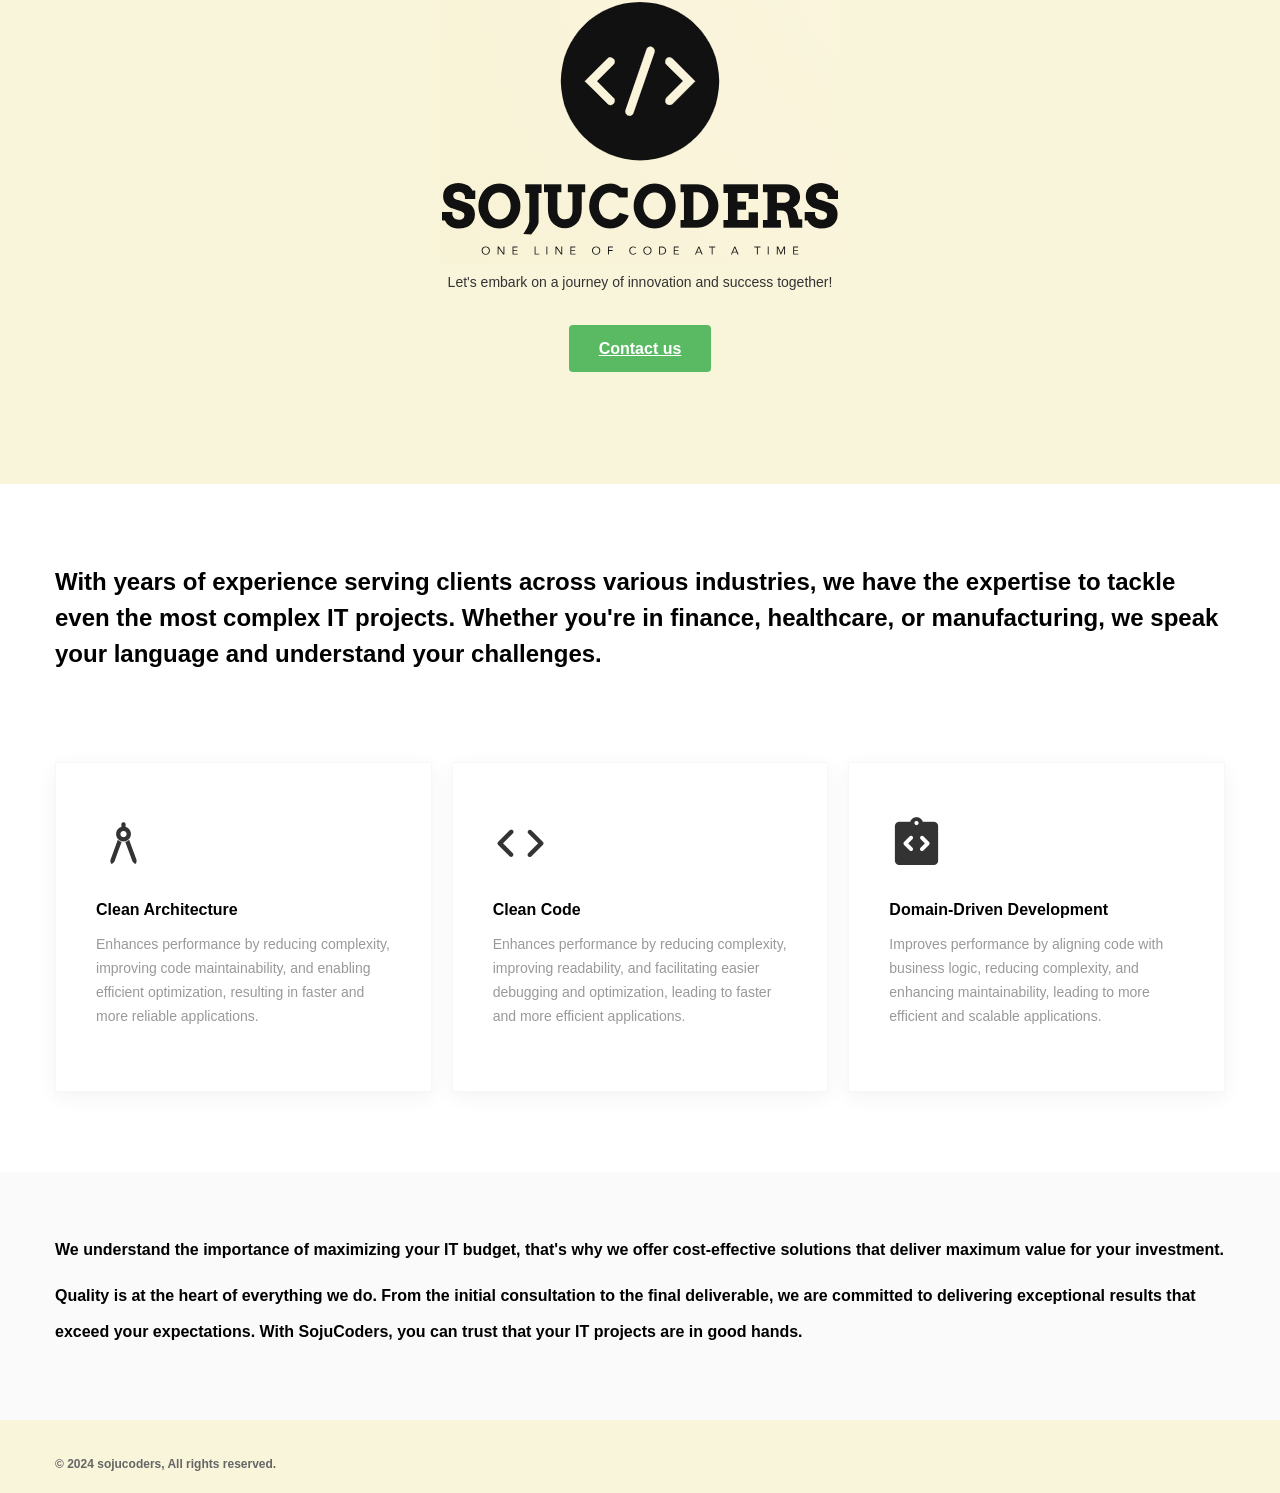
==== new_site/index.html @ 321259ef "Add files via upload" ====
<!DOCTYPE html>
<html lang="en">

<head>
    <meta charset="utf-8" />
    <title>sojucoders - one line of code at a time</title>
    <meta content="width=device-width, initial-scale=1" name="viewport" />
    <link href="./css/site.css" rel="stylesheet" type="text/css" />
    <link href="https://fonts.googleapis.com" rel="preconnect" />
    <link href="https://fonts.gstatic.com" rel="preconnect" crossorigin="anonymous" />
    <link rel="stylesheet"
        href="https://fonts.googleapis.com/css2?family=Material+Symbols+Rounded:opsz,wght,FILL,GRAD@20..48,100..700,0..1,-50..200" />
    <style>
        .material-symbols-rounded {
            font-variation-settings:
                'FILL' 1,
                'wght' 500,
                'GRAD' 200,
                'opsz' 48;
            font-size: 55px;
        }
    </style>
</head>

<body class="body">
    <div data-collapse="medium" data-animation="default" data-duration="400" data-easing="ease-out"
        data-easing2="ease-out" role="banner" class="navigation w-nav">
        <div class="navigation-container"><a href="/" class="logo">
                <img src="./images/logo_full.png" alt="sojucoders"></a>
        </div>
        <div class="w-nav-overlay" data-wf-ignore="" id="w-nav-overlay-0"></div>
    </div>
    <div class="header">
        <div class="header-content">
            <p class="paragraph">Let&#x27;s embark on a journey of innovation and success together!</p>
            <a href="/contact" class="button w-button">Contact us</a>
        </div>
    </div>
    <div class="features">
        <div class="container">
            <div class="h2-container">
                <h2 class="h2"><span class="text-span">With years of experience serving clients across various
                        industries, we have the expertise to tackle even the most complex IT projects. Whether
                        you&#x27;re in finance, healthcare, or manufacturing, we speak your language and understand your
                        challenges.</span><br /></h2>
            </div>
            <div class="collection-list-wrapper w-dyn-list">
                <div role="list" class="collection-list w-dyn-items">
                    <div role="listitem" class="collection-item w-dyn-item">
                        <div class="feature-item-container">
                            <div class="feature-icon">
                                <span class="material-symbols-rounded">
                                    architecture
                                </span>
                            </div>
                            <h3 class="h3">Clean Architecture</h3>
                            <p class="paragraph cc-gray">
                                Enhances performance by reducing complexity, improving code maintainability, and
                                enabling efficient optimization, resulting in faster and more reliable applications.
                            </p>
                        </div>
                    </div>
                    <div role="listitem" class="collection-item w-dyn-item">
                        <div class="feature-item-container">
                            <div class="feature-icon">
                                <span class="material-symbols-rounded">
                                    code
                                </span>
                            </div>
                            <h3 class="h3">Clean Code</h3>
                            <p class="paragraph cc-gray">
                                Enhances performance by reducing complexity, improving readability, and facilitating
                                easier debugging and optimization, leading to faster and more efficient applications.
                            </p>
                        </div>
                    </div>
                    <div role="listitem" class="collection-item w-dyn-item">
                        <div class="feature-item-container">
                            <div class="feature-icon">
                                <span class="material-symbols-rounded">
                                    integration_instructions
                                </span>
                            </div>
                            <h3 class="h3">Domain-Driven Development</h3>
                            <p class="paragraph cc-gray">
                                Improves performance by aligning code with business logic, reducing complexity, and
                                enhancing maintainability, leading to more efficient and scalable applications.
                            </p>
                        </div>
                    </div>
                </div>
            </div>
        </div>
    </div>
    <div class="about">
        <div class="container cc-center">
            <div class="h3-container cc-center">
                <h2 class="h3 cc-center"><span class="text-span">
                        <p>We understand the importance of maximizing your IT budget, that's why we offer cost-effective
                            solutions that deliver maximum value for your investment.</p>
                        <p>Quality is at the heart of everything we do. From the initial consultation to the final
                            deliverable, we are committed to delivering exceptional results that exceed your
                            expectations. With SojuCoders, you can trust that your IT projects are in good hands.</p>
                </h2>
            </div>
        </div>
    </div>
    <div class="footer">
        <div class="container cc-footer">
            <div class="footer-column cc-footer">
                <div class="text-footer-credits">© 2024 sojucoders, All rights reserved.</div>
            </div>
            <div class="footer-column">
                <div class="footer-social"><a href="#" class="link-social w-inline-block"><img
                            src="https://assets-global.website-files.com/5b680680f109cf5a2fd941ab/5b68459df109cf0cf0d97867_icon-facebook.svg"
                            alt=""></a><a href="#" class="link-social w-inline-block"><img
                            src="https://assets-global.website-files.com/5b680680f109cf5a2fd941ab/5b684641659acabed7c8b74d_icon-twitter.svg"
                            alt=""></a><a href="#" class="link-social w-inline-block"><img
                            src="https://assets-global.website-files.com/5b680680f109cf5a2fd941ab/5b6846535b239d7ba536b158_icon-instagram.svg"
                            alt=""></a></div>
            </div>
        </div>
    </div>
    <script src="https://d3e54v103j8qbb.cloudfront.net/js/jquery-3.5.1.min.dc5e7f18c8.js?site=665479013f6a46213399d7ce"
        type="text/javascript" integrity="sha256-9/aliU8dGd2tb6OSsuzixeV4y/faTqgFtohetphbbj0="
        crossorigin="anonymous"></script>
</body>

</html>
---- new_site/css/site.css ----
html {
    -webkit-text-size-adjust: 100%;
    -ms-text-size-adjust: 100%;
    font-family: sans-serif;
  }
  
  body {
    margin: 0;
  }
  
  article, aside, details, figcaption, figure, footer, header, hgroup, main, menu, nav, section, summary {
    display: block;
  }
  
  [hidden], template {
    display: none;
  }
  
  a {
    background-color: rgba(0, 0, 0, 0);
  }
  
  a:active, a:hover {
    outline: 0;
  }
  
  abbr[title] {
    border-bottom: 1px dotted;
  }
  
  b, strong {
    font-weight: bold;
  }
  
  dfn {
    font-style: italic;
  }
  
  h1 {
    margin: .67em 0;
    font-size: 2em;
  }
  
  mark {
    color: #000;
    background: #ff0;
  }
  
  small {
    font-size: 80%;
  }
  
  sub, sup {
    vertical-align: baseline;
    font-size: 75%;
    line-height: 0;
    position: relative;
  }
  
  sup {
    top: -.5em;
  }
  
  sub {
    bottom: -.25em;
  }
  
  img {
    border: 0;
  }
  
  svg:not(:root) {
    overflow: hidden;
  }
  
  hr {
    box-sizing: content-box;
    height: 0;
  }
  
  pre {
    overflow: auto;
  }
  
  code, kbd, pre, samp {
    font-family: monospace;
    font-size: 1em;
  }
  
  button, input, optgroup, select, textarea {
    color: inherit;
    font: inherit;
    margin: 0;
  }
  
  button {
    overflow: visible;
  }
  
  button, select {
    text-transform: none;
  }
  
  button, html input[type="button"] {
    -webkit-appearance: button;
    cursor: pointer;
  }
  
  button[disabled], html input[disabled] {
    cursor: default;
  }
  
  button::-moz-focus-inner, input::-moz-focus-inner {
    border: 0;
    padding: 0;
  }
  
  legend {
    border: 0;
    padding: 0;
  }
  
  textarea {
    overflow: auto;
  }
  
  optgroup {
    font-weight: bold;
  }
  
  table {
    border-collapse: collapse;
    border-spacing: 0;
  }
  
  td, th {
    padding: 0;
  }
  
  @font-face {
    font-family: webflow-icons;
    src: url("[data-uri]") format("truetype");
    font-weight: normal;
    font-style: normal;
  }
  
  [class^="w-icon-"], [class*=" w-icon-"] {
    speak: none;
    font-variant: normal;
    text-transform: none;
    -webkit-font-smoothing: antialiased;
    -moz-osx-font-smoothing: grayscale;
    font-style: normal;
    font-weight: normal;
    line-height: 1;
    font-family: webflow-icons !important;
  }
  
  * {
    box-sizing: border-box;
  }
  
  html {
    height: 100%;
  }
  
  body {
    color: #333;
    background-color: #fff;
    min-height: 100%;
    margin: 0;
    font-family: Arial, sans-serif;
    font-size: 14px;
    line-height: 20px;
  }
  
  img {
    vertical-align: middle;
    max-width: 100%;
    display: inline-block;
  }
  
  h1, h2, h3, h4, h5, h6 {
    margin-bottom: 10px;
    font-weight: bold;
  }
  
  h1 {
    margin-top: 20px;
    font-size: 38px;
    line-height: 44px;
  }
  
  h2 {
    margin-top: 20px;
    font-size: 32px;
    line-height: 36px;
  }
  
  h3 {
    margin-top: 20px;
    font-size: 24px;
    line-height: 30px;
  }
  
  h4 {
    margin-top: 10px;
    font-size: 18px;
    line-height: 24px;
  }
  
  h5 {
    margin-top: 10px;
    font-size: 14px;
    line-height: 20px;
  }
  
  h6 {
    margin-top: 10px;
    font-size: 12px;
    line-height: 18px;
  }
  
  p {
    margin-top: 0;
    margin-bottom: 10px;
  }
  
  blockquote {
    border-left: 5px solid #e2e2e2;
    margin: 0 0 10px;
    padding: 10px 20px;
    font-size: 18px;
    line-height: 22px;
  }
  
  figure {
    margin: 0 0 10px;
  }
  
  ul, ol {
    margin-top: 0;
    margin-bottom: 10px;
    padding-left: 40px;
  }
  
  :root {
    --medium-sea-green: #5ab963;
    --dark-grey: #b3b3b3;
    --bg-grey: #fafafa;
    --white: white;
    --black: black;
    --dark-grey-2: #999;
    --sea-green: #48944f;
  }
  
  h1 {
    margin-top: 20px;
    margin-bottom: 10px;
    font-size: 38px;
    font-weight: bold;
    line-height: 44px;
  }
  
  h2 {
    margin-top: 20px;
    margin-bottom: 10px;
    font-size: 32px;
    font-weight: bold;
    line-height: 36px;
  }
  
  h3 {
    color: #000;
    margin-top: 20px;
    margin-bottom: 10px;
    font-family: Libre Franklin, sans-serif;
    font-size: 18px;
    font-weight: 600;
    line-height: 24px;
  }
  
  h4 {
    color: #000;
    margin-top: 10px;
    margin-bottom: 10px;
    font-family: Libre Franklin, sans-serif;
    font-size: 18px;
    font-weight: 600;
    line-height: 24px;
  }
  
  h5 {
    margin-top: 10px;
    margin-bottom: 10px;
    font-size: 14px;
    font-weight: bold;
    line-height: 20px;
  }
  
  h6 {
    margin-top: 10px;
    margin-bottom: 10px;
    font-size: 12px;
    font-weight: bold;
    line-height: 18px;
  }
  
  p {
    margin-bottom: 10px;
  }
  
  ul, ol {
    margin-top: 0;
    margin-bottom: 10px;
    padding-left: 40px;
  }
  
  li {
    color: #000;
    margin-top: 5px;
    margin-bottom: 5px;
    font-family: IBM Plex Mono, sans-serif;
    font-size: 14px;
    font-weight: 400;
    line-height: 24px;
  }
  
  img {
    max-width: 100%;
    display: inline-block;
  }
  
  blockquote {
    border-color: var(--medium-sea-green) var(--medium-sea-green) var(--medium-sea-green) #e6e6e6;
    color: #000;
    border-left-style: solid;
    border-left-width: 5px;
    margin-bottom: 10px;
    padding: 10px 20px;
    font-family: IBM Plex Mono, sans-serif;
    font-size: 16px;
    font-weight: 400;
    line-height: 24px;
  }
  
  figcaption {
    text-align: center;
    margin-top: 5px;
  }
  
  .navigation {
    z-index: 1;
    background-color: #F9F5DB;
    justify-content: center;
    align-items: center;
    padding-left: 30px;
    padding-right: 30px;
    display: flex;
    position: relative;
  }
  
  .navigation-container {
    justify-content: center;
    align-items: center;
    width: 100%;
    max-width: 1170px;
    height: 90px;
    margin-left: 0;
    margin-right: 0;
    display: flex;
  }
  
  .header {
    background-color: #F9F5DB;
    background-position: 50%;
    background-size: cover;
    justify-content: center;
    align-items: center;
    width: 100%;
    margin-top: -30px;
    padding: 210px 30px 120px;
    display: flex;
  }
  
  .bullet {
    background-color: #fff;
    border-radius: 50%;
    width: 4px;
    height: 4px;
    margin-left: 15px;
    margin-right: 15px;
  }
  
  .navigation-button {
    color: #fff;
    background-color: rgba(0, 0, 0, 0);
    border: 2px solid #fff;
    border-radius: 4px;
    margin-left: 15px;
    font-family: Libre Franklin, sans-serif;
    font-size: 14px;
    font-weight: 600;
    line-height: 24px;
    transition: background-color .2s, color .2s;
  }
  
  .navigation-button:hover {
    color: #000;
    background-color: #fff;
  }
  
  .header-content {
    perspective: 2000px;
    text-align: center;
    max-width: 770px;
  }
  
  .header-content .paragraph{
    margin-bottom: 40px;
  }

  .h1 {
    letter-spacing: -1px;
    margin-top: 0;
    margin-bottom: 30px;
    font-family: Libre Franklin, sans-serif;
    font-size: 72px;
    font-weight: 800;
    line-height: 78px;
  }
  
  .h1.cc-black {
    color: #000;
    text-align: center;
    margin-top: 15px;
    margin-bottom: 60px;
  }
  
  .paragraph {
    font-family: IBM Plex Mono, sans-serif;
    font-size: 14px;
    font-weight: 400;
    line-height: 24px;
  }
  
  .paragraph.cc-gray {
    color: #999;
  }
  
  .button {
    background-color: var(--medium-sea-green);
    color: #fff;
    border-radius: 4px;
    margin-top: 50px;
    padding: 15px 30px;
    font-family: Libre Franklin, sans-serif;
    font-size: 16px;
    font-weight: 800;
    line-height: 30px;
    transition: background-color .2s;
  }
  
  .button:hover {
    background-color: #48944f;
  }
  
  .button.cc-cta {
    margin-top: 0;
  }
  
  .button.cc-banner {
    color: #000;
    background-color: #fff;
  }
  
  .button.cc-banner:hover {
    background-color: #e6e6e6;
  }
  
  .container {
    z-index: 1;
    width: 100%;
    max-width: 1170px;
    position: relative;
  }
  
  .container.cc-center {
    justify-content: center;
    align-items: center;
    display: flex;
  }
  
  .container.cc-cta {
    display: flex;
  }
  
  .container.cc-footer {
    justify-content: center;
    align-items: flex-start;
    display: flex;
  }
  
  .container.cc-right {
    justify-content: flex-end;
    align-items: center;
    display: flex;
  }
  
  .container.cc-blogpost {
    flex-wrap: wrap;
    justify-content: center;
    align-items: center;
    max-width: 770px;
    display: block;
  }
  
  .container.cc-contact {
    display: flex;
  }
  
  .features {
    justify-content: center;
    align-items: center;
    padding: 80px 30px;
    display: flex;
  }
  
  .h2 {
    color: var(--dark-grey);
    margin-top: 0;
    margin-bottom: 0;
    font-family: Libre Franklin, sans-serif;
    font-size: 24px;
    font-weight: 300;
    line-height: 36px;
  }
  
  .h2.cc-center {
    margin-bottom: 40px;
  }
  
  .h2.cc-2-rows {
    margin-bottom: 25px;
  }
  
  .h2.cc-white-text {
    color: #fff;
  }
  
  .h2.text-span.cc-post-text {
    margin-bottom: 15px;
  }
  
  .h2-container {
    margin-bottom: 90px;
  }
  
  .h2-container.cc-center {
    text-align: center;
    width: 65%;
    margin-bottom: 0;
  }
  
  .h2-container.cc-questions {
    margin-bottom: 60px;
  }
  
  .text-span {
    color: #000;
    font-weight: 800;
  }
  
  .text-span.cc-white-text {
    color: #fff;
  }
  
  .feature-item-container {
    border: 1px solid #f7f7f7;
    height: 330px;
    padding: 50px 40px;
    transition: box-shadow .2s;
    box-shadow: 0 5px 20px rgba(0, 0, 0, .05);
  }
  
  .collection-list {
    flex-wrap: wrap;
    justify-content: center;
    align-items: center;
    margin-left: -10px;
    margin-right: -10px;
    display: flex;
  }
  
  .collection-list.cc-feature-row {
    margin-bottom: -20px;
  }
  
  .h3 {
    color: #000;
    margin-top: 0;
    margin-bottom: 10px;
    font-family: Libre Franklin, sans-serif;
    font-size: 16px;
    font-weight: 600;
  }
  
  .h3.cc-cta {
    color: var(--medium-sea-green);
    margin-bottom: 0;
  }
  
  .h3.cc-header {
    color: #fff;
    margin-bottom: 0;
    text-decoration: none;
  }
  
  .h3.cc-pricing {
    width: 100%;
  }
  
  .h3.cc-team-title {
    width: 100%;
    margin-bottom: 0;
  }
  
  .h3.cc-latest-posts {
    margin-bottom: 40px;
  }
  
  .icon {
    width: 30px;
    height: 30px;
  }
  
  .left-arrow, .right-arrow {
    display: none;
  }

  .about {
    background-color: #fafafa;
    justify-content: center;
    align-items: center;
    padding: 60px 30px;
    display: flex;
  }
  
  .link {
    color: var(--medium-sea-green);
    text-transform: uppercase;
    font-family: IBM Plex Mono, sans-serif;
    font-size: 12px;
    font-weight: 400;
    line-height: 18px;
    text-decoration: none;
    transition: color .2s;
  }
  
  .link:hover {
    color: #48944f;
  }
  
  .separator {
    justify-content: center;
    align-items: center;
    padding-left: 30px;
    padding-right: 30px;
    display: flex;
  }
  
  .separator.cc-background-grey {
    background-color: var(--bg-grey);
  }
  
  .line-color {
    background-color: #e6e6e6;
    height: 1px;
  }
  
  .premium {
    background-color: #fafafa;
    justify-content: center;
    align-items: center;
    padding: 120px 30px;
    display: flex;
  }
  
  .premium.cc-background {
    background-color: rgba(0, 0, 0, 0);
  }
  
  ._2-row-image.cc-bottom {
    margin-right: 0;
  }
  
  ._2-row-image.cc-row-spacing {
    margin-right: 100px;
  }
  
  ._2-row-text {
    max-width: 370px;
    margin-right: 100px;
  }
  
  ._2-row-text.cc-bottom {
    margin-right: 100px;
  }
  
  ._2-row-text.cc-bottom.cc-reverse {
    margin-left: 100px;
    margin-right: 0;
  }
  
  .row {
    flex: 1;
    display: flex;
  }
  
  .row.cc-bottom {
    flex-direction: row-reverse;
    margin-top: 90px;
  }
  
  .row.cc-bottom.cc-reverse {
    flex-direction: row;
  }
  
  .row.cc-reverse {
    flex-direction: row-reverse;
  }
  
  ._2-row-action-text {
    text-align: center;
    flex-flow: row;
    justify-content: center;
    align-items: center;
    margin-top: 110px;
  }
  
  .cta {
    background-color: #fafafa;
    justify-content: center;
    align-items: center;
    padding: 150px 30px;
    display: flex;
  }
  
  .cta-line {
    background-color: var(--medium-sea-green);
    width: 30px;
    height: 2px;
    margin-left: 20px;
  }
  
  .cta-line.cc-header {
    background-color: #fff;
  }
  
  .cta-column {
    flex-wrap: wrap;
    justify-content: flex-end;
    align-items: center;
    width: 50%;
    display: flex;
  }
  
  .cta-left-top {
    flex: 1;
    justify-content: flex-start;
    align-items: center;
    margin-bottom: 15px;
    display: flex;
  }
  
  .footer {
    background-color: #F9F5DB;
    justify-content: center;
    align-items: center;
    display: flex;
    padding: 20px;
  }
  
  .footer-column {
    width: 50%;
    display: flex;
  }
  
  .footer-column.cc-footer {
    flex-direction: column;
  }
  
  .text-footer-credits {
    color: #666;
    margin-top: 15px;
    font-family: Libre Franklin, sans-serif;
    font-size: 12px;
    font-weight: 600;
    line-height: 18px;
  }
  
  .footer-links-list {
    flex-direction: column;
    padding-right: 50px;
    display: flex;
  }
  
  .link-footer {
    color: #fff;
    margin-bottom: 25px;
    font-family: Libre Franklin, sans-serif;
    font-size: 12px;
    font-weight: 600;
    line-height: 18px;
    text-decoration: none;
    transition: color .2s;
  }

  .collection-item {
    width: 33.3333%;
    padding-left: 10px;
    padding-right: 10px;
  }
  
  .collection-item.cc-feature-row {
    width: 25%;
    margin-bottom: 20px;
  }
  
  .feature-icon {
    align-items: center;
    width: 60px;
    height: 60px;
    margin-bottom: 25px;
    display: flex;
  }
  
  .header-inner {
    background-color: var(--medium-sea-green);
    justify-content: center;
    align-items: center;
    margin-top: -90px;
    padding: 180px 30px 90px;
    display: flex;
  }
  
  .header-inner.cc-header-extra {
    padding-bottom: 210px;
  }
  
  .header-inner-content {
    width: 57%;
  }
  
  .inner-category {
    align-items: center;
    margin-bottom: 30px;
    display: flex;
  }

  .container-quote {
    text-align: center;
    width: 70%;
  }
  
  .block-quote {
    color: var(--medium-sea-green);
    border-left: 0 rgba(0, 0, 0, 0);
    font-family: Libre Franklin, sans-serif;
    font-size: 24px;
    font-weight: 300;
    line-height: 36px;
  }
  
  .author {
    justify-content: center;
    align-items: center;
    margin-top: 20px;
    display: flex;
  }
  
  .image {
    border-radius: 50%;
    width: 40px;
    height: 40px;
  }
  
  .text-block {
    color: #000;
    margin-left: 20px;
    font-family: IBM Plex Mono, sans-serif;
    font-size: 14px;
    font-weight: 400;
    line-height: 24px;
  }
  
  .container-pricing {
    justify-content: center;
    align-items: stretch;
    margin-left: -10px;
    margin-right: -10px;
    display: flex;
  }

  .small-text {
    color: #000;
    margin-top: 10px;
    margin-bottom: 10px;
    font-family: IBM Plex Mono, sans-serif;
    font-size: 12px;
    font-weight: 400;
    line-height: 18px;
  }
  
  .small-text.cc-light {
    color: #999;
    margin-top: 0;
    margin-bottom: 0;
  }
  
  .container-facts {
    justify-content: center;
    margin-left: -10px;
    margin-right: -10px;
    display: flex;
  }
  
  .facts {
    justify-content: center;
    align-items: center;
    padding-left: 30px;
    padding-right: 30px;
    display: flex;
    position: relative;
  }
  
  .fact-block {
    background-color: #fff;
    border: 1px solid #f7f7f7;
    padding: 50px 40px;
    box-shadow: 0 5px 20px rgba(0, 0, 0, .05);
  }
  
  .image-2 {
    margin-bottom: 20px;
  }
  
  .facts-gray-background {
    background-color: #fafafa;
    width: 100%;
    height: 70%;
    position: absolute;
    bottom: 0;
    left: 0;
    right: 0;
  }
  
  .faq {
    background-color: #fafafa;
    flex-flow: column wrap;
    justify-content: center;
    align-items: center;
    padding: 120px 30px;
    display: flex;
  }
  
  .container-questions {
    flex-wrap: nowrap;
    align-content: flex-start;
    justify-content: flex-start;
    align-items: flex-start;
    width: 100%;
    margin: -30px -10px;
    display: flex;
  }
  
  .question-block {
    width: 50%;
    margin: 30px 50px 30px 10px;
  }
  
  .container-facts-inner {
    width: 25%;
    padding-left: 10px;
    padding-right: 10px;
    display: flex;
  }
  
  .header-banner {
    justify-content: center;
    align-items: center;
    margin-top: -120px;
    padding-left: 30px;
    padding-right: 30px;
    display: flex;
  }
  
  .about-intro {
    justify-content: center;
    align-items: center;
    padding: 115px 30px 75px;
    display: flex;
  }
  
  .goals-container {
    align-items: flex-start;
    margin-left: -10px;
    margin-right: -10px;
    display: flex;
  }
  
  .goals-container-inner {
    width: 33.3333%;
    margin-left: 10px;
    margin-right: 10px;
  }
  
  .team {
    justify-content: center;
    align-items: center;
    padding: 120px 30px;
    display: flex;
  }
  
  .collection-list-2 {
    margin: -10px;
  }
  
  .team-member {
    padding-top: 10px;
    padding-bottom: 10px;
  }
  
  .team-inner-container {
    flex-wrap: wrap;
    justify-content: center;
    align-items: center;
    display: flex;
    box-shadow: 0 5px 20px rgba(0, 0, 0, .05);
  }
  
  .team-avatar {
    width: 100%;
    height: 100%;
  }
  
  .team-member-info {
    flex-wrap: wrap;
    align-content: flex-start;
    justify-content: flex-start;
    align-items: flex-start;
    width: 100%;
    padding: 20px 30px 10px;
    display: flex;
  }
  
  .our-goals {
    justify-content: center;
    align-items: center;
    padding: 120px 30px;
    display: flex;
  }
  
  .blog-posts {
    justify-content: center;
    align-items: center;
    margin-top: -120px;
    margin-bottom: 120px;
    padding-left: 30px;
    padding-right: 30px;
    display: flex;
  }
  
  .blog-posts-item {
    flex-wrap: wrap;
    align-content: stretch;
    justify-content: center;
    align-items: stretch;
    width: 33.3333%;
    padding-top: 10px;
    padding-bottom: 10px;
    display: flex;
  }
  
  .post-list {
    flex-wrap: wrap;
    align-content: stretch;
    justify-content: flex-start;
    margin: -10px;
    display: flex;
  }
  
  .blog-posts-item-container {
    background-color: #fff;
    flex-wrap: wrap;
    align-content: stretch;
    justify-content: center;
    align-items: center;
    text-decoration: none;
    box-shadow: 0 5px 20px rgba(0, 0, 0, .05);
  }
  
  .post-info {
    padding: 30px;
  }
  
  .post-date {
    color: #000;
    text-transform: uppercase;
    margin-bottom: 10px;
    font-family: IBM Plex Mono, sans-serif;
    font-size: 12px;
    font-weight: 400;
    line-height: 18px;
  }
  
  .header-blog {
    justify-content: center;
    align-items: center;
    margin-top: -90px;
    padding-top: 90px;
    padding-left: 30px;
    padding-right: 30px;
    display: flex;
    position: relative;
  }
  
  .header-image {
    z-index: 1;
    max-width: 1440px;
    max-height: 750px;
    position: relative;
  }
  
  .header-color {
    background-color: var(--medium-sea-green);
    width: 100%;
    height: 75%;
    position: absolute;
    top: 0;
    left: 0;
    right: 0;
  }
  
  .content {
    justify-content: center;
    align-items: center;
    padding: 90px 30px;
    display: flex;
  }
  
  .contact-intro {
    flex-flow: column wrap;
    align-content: flex-start;
    justify-content: center;
    align-items: center;
    padding: 120px 30px;
    display: flex;
  }
  
  .contact-info {
    width: 50%;
    margin-top: -10px;
    margin-bottom: -10px;
  }
  
  .contact-info-row {
    margin-top: 10px;
    margin-bottom: 10px;
    display: flex;
  }
  
  .contact-info-text {
    color: #999;
    width: 25%;
    font-family: IBM Plex Mono, sans-serif;
    font-size: 14px;
    font-weight: 400;
    line-height: 24px;
  }
  
  .contact-info-text.cc-text-black {
    color: #000;
    width: auto;
  }
  
  .form-input {
    width: 50%;
    margin-top: -10px;
    margin-bottom: -10px;
  }
  
  .text-field {
    color: #b3b3b3;
    border: 1px #000;
    border-bottom: 1px solid #e6e6e6;
    height: 60px;
    padding-left: 0;
    padding-right: 0;
    font-family: IBM Plex Mono, sans-serif;
    font-size: 14px;
    font-weight: 400;
    line-height: 24px;
  }
  
  .text-field:hover {
    border-bottom-color: #000;
  }
  
  .text-field:active {
    color: #000;
  }
  
  .text-field:focus {
    color: #000;
    border-bottom-color: #000;
  }
  
  .text-field::placeholder {
    color: #b3b3b3;
  }
  
  .rich-text {
    color: #000;
    font-family: IBM Plex Mono, sans-serif;
    font-size: 16px;
    font-weight: 400;
    line-height: 30px;
  }
  
  .rich-text h2 {
    font-family: Libre Franklin, sans-serif;
    font-size: 24px;
    font-weight: 800;
  }
  
  .rich-text p {
    color: #000;
    margin-top: 25px;
    margin-bottom: 25px;
    font-family: IBM Plex Mono, sans-serif;
    font-size: 14px;
    line-height: 24px;
  }
  
  .rich-text img {
    margin-top: 30px;
    margin-bottom: 30px;
  }
  
  .rich-text figcaption {
    color: #777;
    text-align: left;
    margin-top: 0;
    margin-bottom: 25px;
    font-family: Libre Franklin, sans-serif;
    font-size: 12px;
    line-height: 20px;
  }
  
  .logo {
    justify-content: center;
    align-items: center;
    margin-top: 200px;
    margin-bottom: 30px;
  }
  
  .nav-menu {
    justify-content: center;
    align-items: center;
    display: flex;
  }
  
  .nav-link {
    color: #fff;
    font-family: Libre Franklin, sans-serif;
    font-size: 14px;
    font-weight: 600;
    line-height: 24px;
  }
  
  .nav-link.w--current {
    color: #fff;
  }
  
  .latest-posts {
    justify-content: center;
    align-items: center;
    padding: 90px 30px;
    display: flex;
  }
  
  .style-guide-label {
    color: #777;
    border-bottom: 1px solid #777;
    flex: 1;
    margin-bottom: 20px;
    padding-bottom: 10px;
    font-size: 13px;
    line-height: 14px;
  }
  
  .image-licensing {
    background-color: rgba(0, 0, 0, .05);
    border: 1px solid rgba(0, 0, 0, .1);
    padding: 15px;
    line-height: 24px;
  }
  
  @media screen and (max-width: 991px) {
    .navigation {
      z-index: 999;
      padding-right: 10px;
    }
  
    .header {
      padding-left: 60px;
      padding-right: 60px;
    }
  
    .bullet {
      display: none;
    }
  
    .navigation-button {
      width: 75%;
      margin: 20px 30px;
    }
  
    .container.cc-contact {
      flex-wrap: wrap;
    }
  
    .h2-container, .h2-container.cc-center {
      width: 80%;
    }
  
    .feature-item-container {
      height: auto;
    }
  
    .collection-list {
      align-items: stretch;
      margin-left: -5px;
      margin-right: -5px;
    }
  
    .slider-section {
      margin-top: 240px;
    }
  
    .slider {
      height: 480px;
      margin-top: -240px;
    }
  
    ._2-row-image {
      max-width: 50%;
      margin-right: 30px;
    }
  
    ._2-row-image.cc-row-spacing {
      margin-right: 50px;
    }
  
    ._2-row-image.cc-row-reverse, ._2-row-text {
      margin-right: 0;
    }
  
    ._2-row-text.cc-bottom {
      margin-right: 50px;
    }
  
    ._2-row-text.cc-bottom.cc-reverse {
      margin-left: 50px;
    }
  
    ._2-row-text.cc-row-reverse {
      margin-right: 50px;
    }
  
    .collection-item {
      width: 33.3333%;
      padding-left: 5px;
      padding-right: 5px;
    }
  
    .collection-item.cc-feature-row {
      width: 50%;
      display: flex;
    }
  
    .header-inner-content {
      width: 80%;
    }
  
    .premium-image-container {
      margin-top: 0;
    }
  
    .container-quote {
      width: 100%;
    }
  
    .container-pricing {
      flex-wrap: wrap;
      align-items: flex-start;
      margin-top: -10px;
      margin-bottom: -10px;
    }
  
    .pricing-block {
      align-content: flex-start;
      width: 100%;
      margin-top: 10px;
      margin-bottom: 10px;
    }
  
    .container-facts {
      flex-wrap: wrap;
      align-content: flex-start;
      align-items: stretch;
      margin: -10px;
    }
  
    .fact-block {
      flex-wrap: wrap;
      align-items: flex-start;
      display: flex;
    }
  
    .container-facts-inner {
      width: 50%;
      margin-top: 10px;
      margin-bottom: 10px;
    }
  
    .team {
      padding-top: 90px;
      padding-bottom: 90px;
    }
  
    .collection-list-2 {
      flex-wrap: wrap;
      display: flex;
    }
  
    .team-member {
      width: 33.3333%;
    }
  
    .blog-posts-item {
      width: 50%;
    }
  
    .header-color {
      height: 85%;
    }
  
    .contact-intro {
      flex-flow: wrap;
      padding-bottom: 110px;
    }
  
    .contact-info {
      width: 100%;
      margin-top: 0;
      margin-bottom: 0;
    }
  
    .form-input {
      width: 100%;
      margin-top: 30px;
      margin-bottom: 0;
    }
  
    .nav-menu {
      background-color: var(--medium-sea-green);
      padding-top: 30px;
      padding-bottom: 30px;
      box-shadow: 0 5px 20px rgba(0, 0, 0, .2);
    }
  
    .nav-link {
      justify-content: center;
      align-items: center;
      display: flex;
    }
  
    .icon-2 {
      color: #fff;
      font-size: 32px;
    }
  
    .menu-button:active, .menu-button.w--open {
      background-color: var(--medium-sea-green);
    }
  }
  
  @media screen and (max-width: 767px) {
    .header {
      height: 600px;
      padding-left: 30px;
      padding-right: 30px;
    }
  
    .navigation-links {
      display: none;
    }
  
    .h1 {
      font-size: 48px;
      line-height: 54px;
    }
  
    .h1.cc-black {
      margin-bottom: 50px;
    }
  
    .container.cc-cta, .container.cc-footer {
      flex-wrap: wrap;
    }
  
    .features {
      padding-top: 60px;
    }
  
    .h2-container {
      width: 100%;
      margin-bottom: 60px;
    }
  
    .h2-container.cc-center {
      width: 100%;
    }
  
    .feature-item-container {
      height: auto;
    }
  
    .collection-list {
      flex-direction: column;
      margin: -10px 0;
    }
  
    .slider-section {
      margin-top: 150px;
    }
  
    .slider {
      height: 300px;
      margin-top: -150px;
    }
  
    .about {
      padding-top: 55px;
      padding-bottom: 55px;
    }
  
    .premium {
      padding-top: 60px;
      padding-bottom: 90px;
    }
  
    ._2-row-image {
      max-width: 100%;
      margin-bottom: 60px;
      margin-right: 0;
      display: flex;
    }
  
    ._2-row-image.cc-row-spacing, ._2-row-text, ._2-row-text.cc-bottom {
      margin-right: 0;
    }
  
    ._2-row-text.cc-bottom.cc-reverse {
      margin-left: 0;
    }
  
    ._2-row-text.cc-row-reverse {
      margin-right: 0;
    }
  
    .row {
      flex-wrap: wrap;
      justify-content: center;
    }
  
    ._2-row-action-text {
      margin-top: 50px;
    }
  
    .cta {
      padding-top: 90px;
      padding-bottom: 90px;
    }
  
    .cta-column {
      justify-content: flex-start;
      width: 100%;
      margin-top: 15px;
      margin-bottom: 15px;
    }
  
    .footer {
      padding-top: 20px;
      padding-bottom: 20px;
    }
  
    .footer-column {
      width: 100%;
      margin-top: 15px;
      margin-bottom: 15px;
    }
  
    .footer-column.cc-footer {
      width: 100%;
    }
  
    .collection-item {
      width: 100%;
      margin: 10px 0;
      padding-left: 0;
      padding-right: 0;
    }
  
    .collection-item.cc-feature-row {
      flex: 1;
      width: 100%;
    }
  
    .nav-button {
      display: flex;
    }
  
    .nav-icon-piece, .nav-icon-piece.top {
      background-color: #fff;
    }
  
    .collection-list-wrapper.cc-feature-row {
      margin-bottom: -60px;
    }
  
    .header-inner {
      padding-top: 150px;
      padding-bottom: 60px;
    }
  
    .header-inner.cc-header-extra {
      padding-bottom: 180px;
    }
  
    .header-inner-content {
      width: 100%;
    }

    .about-intro {
      padding-top: 85px;
      padding-bottom: 45px;
    }
  
    .goals-container {
      flex-wrap: wrap;
      margin-top: -15px;
      margin-bottom: -25px;
    }
  
    .goals-container-inner {
      width: 100%;
      margin-top: 15px;
      margin-bottom: 15px;
    }
  
    .team-member {
      width: 50%;
    }
  
    .our-goals {
      padding-top: 90px;
      padding-bottom: 90px;
    }
  
    .blog-posts-item {
      width: 100%;
    }
  
    .header-color {
      height: 85%;
    }
  
    .content {
      padding-top: 60px;
      padding-bottom: 60px;
    }
  
    .contact-intro {
      padding-top: 90px;
      padding-bottom: 80px;
    }
  
    .contact-info-row {
      flex-wrap: wrap;
      align-items: flex-start;
    }
  
    .contact-info-text {
      width: 100%;
    }
  }
  
  @media screen and (max-width: 479px) {
    .navigation-container {
      height: 60px;
    }
  
    .header {
      height: 100vh;
      margin-top: -60px;
      padding-top: 120px;
      padding-bottom: 60px;
    }
  
    .h1 {
      letter-spacing: 0;
      font-size: 30px;
      line-height: 42px;
    }
  
    .h2 {
      font-size: 20px;
      line-height: 30px;
    }
  
    .slider-section {
      margin-top: 75px;
    }
  
    .slider {
      height: 150px;
      margin-top: -75px;
    }
  
    ._2-row-image {
      align-items: flex-start;
      margin-bottom: 60px;
    }
  
    ._2-row-text {
      max-width: 100%;
      margin-left: 0;
      margin-right: 0;
    }
  
    ._2-row-text.cc-bottom {
      margin-right: 0;
    }
  
    ._2-row-text.cc-bottom.cc-reverse {
      margin-left: 0;
    }
  
    .row.cc-bottom {
      margin-top: 60px;
    }
  
    .footer-column {
      flex-wrap: wrap;
    }
  
    .footer-links-list, .footer-social {
      width: 50%;
    }
  
    .header-inner {
      margin-top: -60px;
      padding-top: 120px;
      padding-bottom: 60px;
    }
  
    .header-inner.cc-header-extra {
      padding-bottom: 150px;
    }

    .image-banner {
      margin-bottom: 30px;
      margin-right: 0;
    }
  
    .faq {
      padding-top: 90px;
      padding-bottom: 60px;
    }
  
    .container-questions {
      flex-wrap: wrap;
      justify-content: center;
      margin: 0;
    }
  
    .question-block {
      width: 100%;
      margin: 15px 0;
    }
  
    .container-facts-inner, .team-member {
      width: 100%;
    }
  
    .header-color {
      height: 85%;
    }
  
    .contact-intro {
      padding-bottom: 80px;
    }
  }
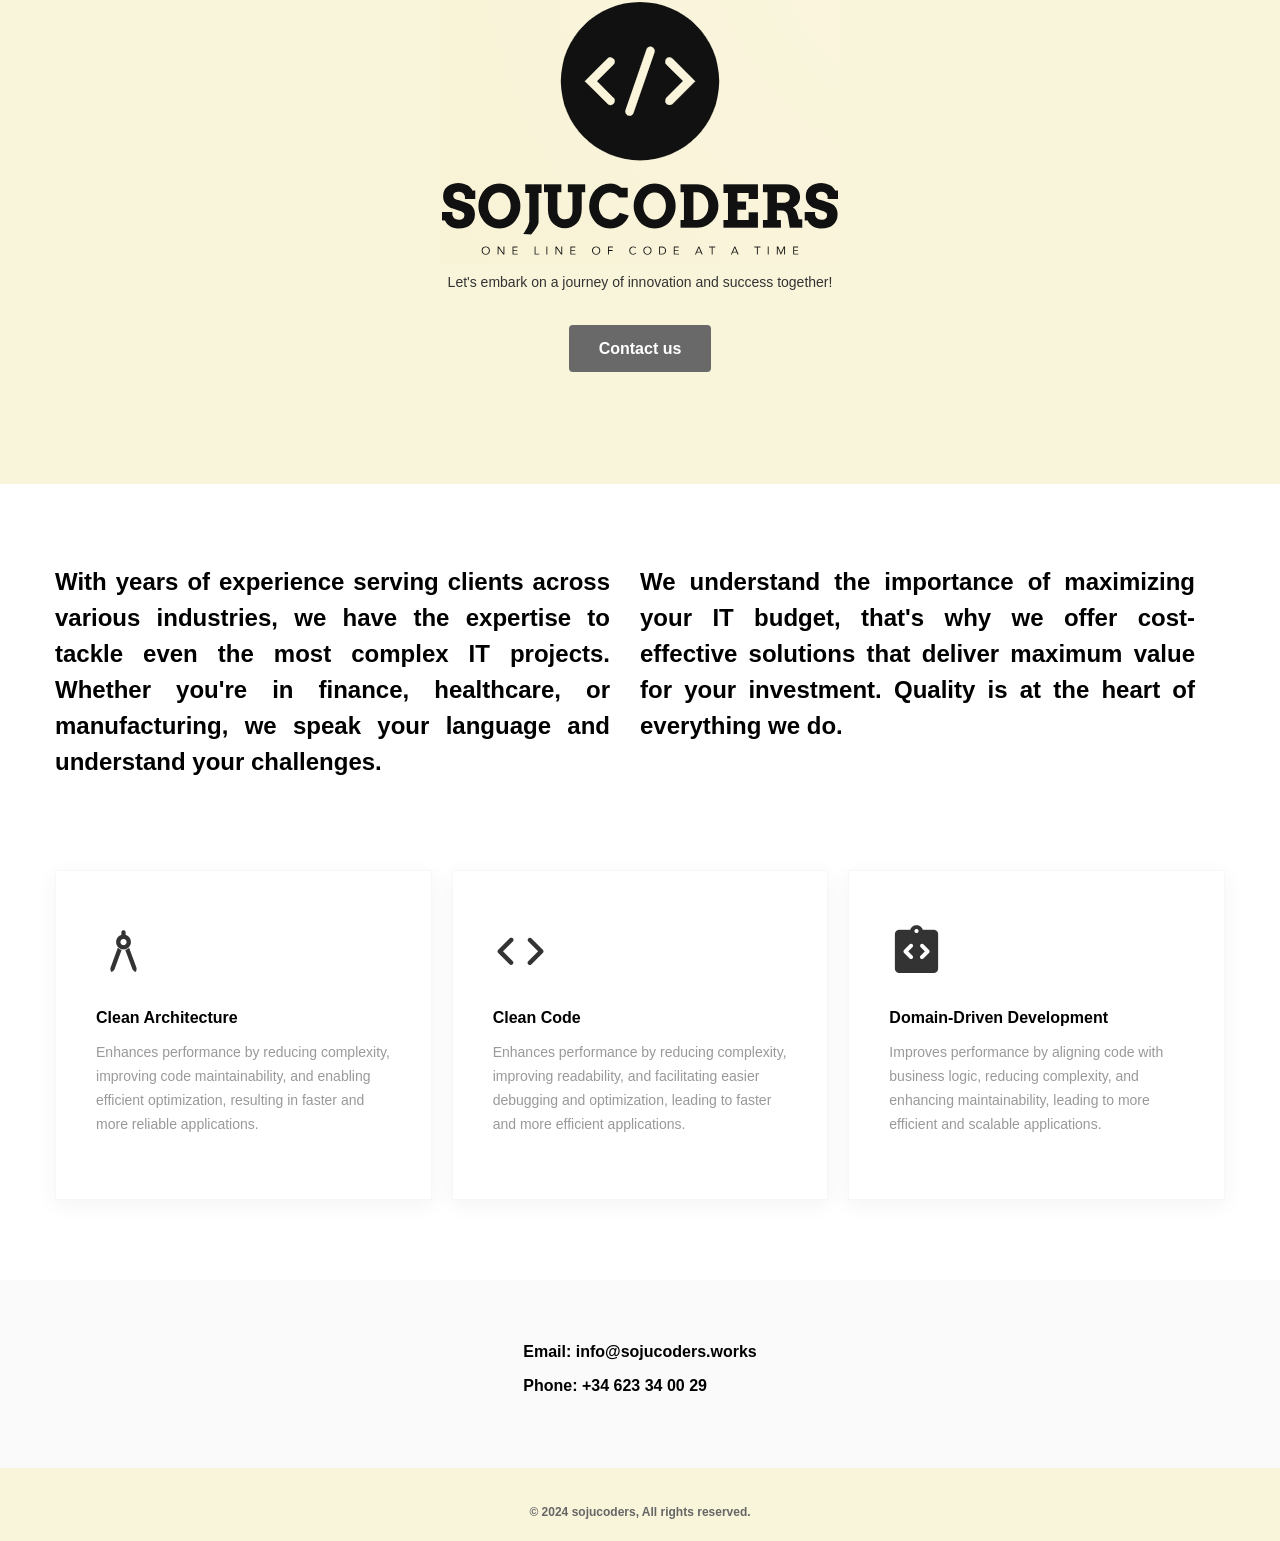
==== commit 6478f3a0: "Add files via upload" ====
--- a/new_site/index.html
+++ b/new_site/index.html
@@ -23,30 +23,46 @@
 </head>
 
 <body class="body">
-    <div data-collapse="medium" data-animation="default" data-duration="400" data-easing="ease-out"
-        data-easing2="ease-out" role="banner" class="navigation w-nav">
+    <div role="banner" class="navigation">
         <div class="navigation-container"><a href="/" class="logo">
                 <img src="./images/logo_full.png" alt="sojucoders"></a>
         </div>
-        <div class="w-nav-overlay" data-wf-ignore="" id="w-nav-overlay-0"></div>
     </div>
     <div class="header">
         <div class="header-content">
             <p class="paragraph">Let&#x27;s embark on a journey of innovation and success together!</p>
-            <a href="/contact" class="button w-button">Contact us</a>
+            <a href="#contactus" class="button">Contact us</a>
         </div>
     </div>
     <div class="features">
         <div class="container">
-            <div class="h2-container">
-                <h2 class="h2"><span class="text-span">With years of experience serving clients across various
-                        industries, we have the expertise to tackle even the most complex IT projects. Whether
-                        you&#x27;re in finance, healthcare, or manufacturing, we speak your language and understand your
-                        challenges.</span><br /></h2>
+            <div class="words">
+                <div class="h2-container">
+                    <h2 class="h2">
+                        <span class="text-span">
+                            With years of experience serving clients across various
+                            industries, we have the expertise to tackle even the most complex IT projects. Whether
+                            you&#x27;re in finance, healthcare, or manufacturing, we speak your language and understand
+                            your
+                            challenges.
+                        </span>
+                    </h2>
+                </div>
+                <div class="h2-container">
+                    <h2 class="h2">
+                        <span class="text-span">
+                            We understand the importance of maximizing your IT budget, that's why we offer
+                            cost-effective
+                            solutions that deliver maximum value for your investment. Quality is at the heart of
+                            everything
+                            we do.
+                        </span>
+                    </h2>
+                </div>
             </div>
-            <div class="collection-list-wrapper w-dyn-list">
-                <div role="list" class="collection-list w-dyn-items">
-                    <div role="listitem" class="collection-item w-dyn-item">
+            <div class="collection-list-wrapper">
+                <div role="list" class="collection-list">
+                    <div role="listitem" class="collection-item">
                         <div class="feature-item-container">
                             <div class="feature-icon">
                                 <span class="material-symbols-rounded">
@@ -60,7 +76,7 @@
                             </p>
                         </div>
                     </div>
-                    <div role="listitem" class="collection-item w-dyn-item">
+                    <div role="listitem" class="collection-item">
                         <div class="feature-item-container">
                             <div class="feature-icon">
                                 <span class="material-symbols-rounded">
@@ -74,7 +90,7 @@
                             </p>
                         </div>
                     </div>
-                    <div role="listitem" class="collection-item w-dyn-item">
+                    <div role="listitem" class="collection-item">
                         <div class="feature-item-container">
                             <div class="feature-icon">
                                 <span class="material-symbols-rounded">
@@ -95,13 +111,11 @@
     <div class="about">
         <div class="container cc-center">
             <div class="h3-container cc-center">
-                <h2 class="h3 cc-center"><span class="text-span">
-                        <p>We understand the importance of maximizing your IT budget, that's why we offer cost-effective
-                            solutions that deliver maximum value for your investment.</p>
-                        <p>Quality is at the heart of everything we do. From the initial consultation to the final
-                            deliverable, we are committed to delivering exceptional results that exceed your
-                            expectations. With SojuCoders, you can trust that your IT projects are in good hands.</p>
-                </h2>
+                <h3 id="contactus" class="h3 cc-center">
+                    <span class="text-span">
+                        <p>Email: info@sojucoders.works</p>
+                        <p>Phone: +34 623 34 00 29</p>
+                </h3>
             </div>
         </div>
     </div>
@@ -110,7 +124,7 @@
             <div class="footer-column cc-footer">
                 <div class="text-footer-credits">© 2024 sojucoders, All rights reserved.</div>
             </div>
-            <div class="footer-column">
+            <!-- <div class="footer-column">
                 <div class="footer-social"><a href="#" class="link-social w-inline-block"><img
                             src="https://assets-global.website-files.com/5b680680f109cf5a2fd941ab/5b68459df109cf0cf0d97867_icon-facebook.svg"
                             alt=""></a><a href="#" class="link-social w-inline-block"><img
@@ -118,12 +132,9 @@
                             alt=""></a><a href="#" class="link-social w-inline-block"><img
                             src="https://assets-global.website-files.com/5b680680f109cf5a2fd941ab/5b6846535b239d7ba536b158_icon-instagram.svg"
                             alt=""></a></div>
-            </div>
+            </div> -->
         </div>
     </div>
-    <script src="https://d3e54v103j8qbb.cloudfront.net/js/jquery-3.5.1.min.dc5e7f18c8.js?site=665479013f6a46213399d7ce"
-        type="text/javascript" integrity="sha256-9/aliU8dGd2tb6OSsuzixeV4y/faTqgFtohetphbbj0="
-        crossorigin="anonymous"></script>
 </body>
 
 </html>
--- a/new_site/css/site.css
+++ b/new_site/css/site.css
@@ -1,1816 +1,1054 @@
 html {
-    -webkit-text-size-adjust: 100%;
-    -ms-text-size-adjust: 100%;
-    font-family: sans-serif;
-  }
-  
-  body {
-    margin: 0;
-  }
-  
-  article, aside, details, figcaption, figure, footer, header, hgroup, main, menu, nav, section, summary {
-    display: block;
-  }
-  
-  [hidden], template {
-    display: none;
-  }
-  
-  a {
-    background-color: rgba(0, 0, 0, 0);
-  }
-  
-  a:active, a:hover {
-    outline: 0;
-  }
-  
-  abbr[title] {
-    border-bottom: 1px dotted;
-  }
-  
-  b, strong {
-    font-weight: bold;
-  }
-  
-  dfn {
-    font-style: italic;
-  }
-  
-  h1 {
-    margin: .67em 0;
-    font-size: 2em;
-  }
-  
-  mark {
-    color: #000;
-    background: #ff0;
-  }
-  
-  small {
-    font-size: 80%;
-  }
-  
-  sub, sup {
-    vertical-align: baseline;
-    font-size: 75%;
-    line-height: 0;
-    position: relative;
-  }
-  
-  sup {
-    top: -.5em;
-  }
-  
-  sub {
-    bottom: -.25em;
-  }
-  
-  img {
-    border: 0;
-  }
-  
-  svg:not(:root) {
-    overflow: hidden;
-  }
-  
-  hr {
-    box-sizing: content-box;
-    height: 0;
-  }
-  
-  pre {
-    overflow: auto;
-  }
-  
-  code, kbd, pre, samp {
-    font-family: monospace;
-    font-size: 1em;
-  }
-  
-  button, input, optgroup, select, textarea {
-    color: inherit;
-    font: inherit;
-    margin: 0;
-  }
-  
-  button {
-    overflow: visible;
-  }
-  
-  button, select {
-    text-transform: none;
-  }
-  
-  button, html input[type="button"] {
-    -webkit-appearance: button;
-    cursor: pointer;
-  }
-  
-  button[disabled], html input[disabled] {
-    cursor: default;
-  }
-  
-  button::-moz-focus-inner, input::-moz-focus-inner {
-    border: 0;
-    padding: 0;
-  }
-  
-  legend {
-    border: 0;
-    padding: 0;
-  }
-  
-  textarea {
-    overflow: auto;
-  }
-  
-  optgroup {
-    font-weight: bold;
-  }
-  
-  table {
-    border-collapse: collapse;
-    border-spacing: 0;
-  }
-  
-  td, th {
-    padding: 0;
-  }
-  
-  @font-face {
-    font-family: webflow-icons;
-    src: url("[data-uri]") format("truetype");
-    font-weight: normal;
-    font-style: normal;
-  }
-  
-  [class^="w-icon-"], [class*=" w-icon-"] {
-    speak: none;
-    font-variant: normal;
-    text-transform: none;
-    -webkit-font-smoothing: antialiased;
-    -moz-osx-font-smoothing: grayscale;
-    font-style: normal;
-    font-weight: normal;
-    line-height: 1;
-    font-family: webflow-icons !important;
-  }
-  
-  * {
-    box-sizing: border-box;
-  }
-  
-  html {
-    height: 100%;
-  }
-  
-  body {
-    color: #333;
-    background-color: #fff;
-    min-height: 100%;
-    margin: 0;
-    font-family: Arial, sans-serif;
-    font-size: 14px;
-    line-height: 20px;
-  }
-  
-  img {
-    vertical-align: middle;
-    max-width: 100%;
-    display: inline-block;
-  }
-  
-  h1, h2, h3, h4, h5, h6 {
-    margin-bottom: 10px;
-    font-weight: bold;
-  }
-  
-  h1 {
-    margin-top: 20px;
-    font-size: 38px;
-    line-height: 44px;
-  }
-  
-  h2 {
-    margin-top: 20px;
-    font-size: 32px;
-    line-height: 36px;
-  }
-  
-  h3 {
-    margin-top: 20px;
-    font-size: 24px;
-    line-height: 30px;
-  }
-  
-  h4 {
-    margin-top: 10px;
-    font-size: 18px;
-    line-height: 24px;
-  }
-  
-  h5 {
-    margin-top: 10px;
-    font-size: 14px;
-    line-height: 20px;
-  }
-  
-  h6 {
-    margin-top: 10px;
-    font-size: 12px;
-    line-height: 18px;
-  }
-  
-  p {
-    margin-top: 0;
-    margin-bottom: 10px;
-  }
-  
-  blockquote {
-    border-left: 5px solid #e2e2e2;
-    margin: 0 0 10px;
-    padding: 10px 20px;
-    font-size: 18px;
-    line-height: 22px;
-  }
-  
-  figure {
-    margin: 0 0 10px;
-  }
-  
-  ul, ol {
-    margin-top: 0;
-    margin-bottom: 10px;
-    padding-left: 40px;
-  }
-  
-  :root {
-    --medium-sea-green: #5ab963;
-    --dark-grey: #b3b3b3;
-    --bg-grey: #fafafa;
-    --white: white;
-    --black: black;
-    --dark-grey-2: #999;
-    --sea-green: #48944f;
-  }
-  
-  h1 {
-    margin-top: 20px;
-    margin-bottom: 10px;
-    font-size: 38px;
-    font-weight: bold;
-    line-height: 44px;
-  }
-  
-  h2 {
-    margin-top: 20px;
-    margin-bottom: 10px;
-    font-size: 32px;
-    font-weight: bold;
-    line-height: 36px;
-  }
-  
-  h3 {
-    color: #000;
-    margin-top: 20px;
-    margin-bottom: 10px;
-    font-family: Libre Franklin, sans-serif;
-    font-size: 18px;
-    font-weight: 600;
-    line-height: 24px;
-  }
-  
-  h4 {
-    color: #000;
-    margin-top: 10px;
-    margin-bottom: 10px;
-    font-family: Libre Franklin, sans-serif;
-    font-size: 18px;
-    font-weight: 600;
-    line-height: 24px;
-  }
-  
-  h5 {
-    margin-top: 10px;
-    margin-bottom: 10px;
-    font-size: 14px;
-    font-weight: bold;
-    line-height: 20px;
-  }
-  
-  h6 {
-    margin-top: 10px;
-    margin-bottom: 10px;
-    font-size: 12px;
-    font-weight: bold;
-    line-height: 18px;
-  }
-  
-  p {
-    margin-bottom: 10px;
-  }
-  
-  ul, ol {
-    margin-top: 0;
-    margin-bottom: 10px;
-    padding-left: 40px;
-  }
-  
-  li {
-    color: #000;
-    margin-top: 5px;
-    margin-bottom: 5px;
-    font-family: IBM Plex Mono, sans-serif;
-    font-size: 14px;
-    font-weight: 400;
-    line-height: 24px;
-  }
-  
-  img {
-    max-width: 100%;
-    display: inline-block;
-  }
-  
-  blockquote {
-    border-color: var(--medium-sea-green) var(--medium-sea-green) var(--medium-sea-green) #e6e6e6;
-    color: #000;
-    border-left-style: solid;
-    border-left-width: 5px;
-    margin-bottom: 10px;
-    padding: 10px 20px;
-    font-family: IBM Plex Mono, sans-serif;
-    font-size: 16px;
-    font-weight: 400;
-    line-height: 24px;
-  }
-  
-  figcaption {
-    text-align: center;
-    margin-top: 5px;
-  }
-  
+  -webkit-text-size-adjust: 100%;
+  -ms-text-size-adjust: 100%;
+  font-family: sans-serif;
+}
+
+body {
+  margin: 0;
+}
+
+article,
+aside,
+details,
+figcaption,
+figure,
+footer,
+header,
+hgroup,
+main,
+menu,
+nav,
+section,
+summary {
+  display: block;
+}
+
+[hidden],
+template {
+  display: none;
+}
+
+a {
+  background-color: rgba(0, 0, 0, 0);
+}
+
+a:active,
+a:hover {
+  outline: 0;
+}
+
+abbr[title] {
+  border-bottom: 1px dotted;
+}
+
+b,
+strong {
+  font-weight: bold;
+}
+
+dfn {
+  font-style: italic;
+}
+
+h1 {
+  margin: .67em 0;
+  font-size: 2em;
+}
+
+mark {
+  color: #000;
+  background: #ff0;
+}
+
+small {
+  font-size: 80%;
+}
+
+sub,
+sup {
+  vertical-align: baseline;
+  font-size: 75%;
+  line-height: 0;
+  position: relative;
+}
+
+sup {
+  top: -.5em;
+}
+
+sub {
+  bottom: -.25em;
+}
+
+img {
+  border: 0;
+}
+
+svg:not(:root) {
+  overflow: hidden;
+}
+
+hr {
+  box-sizing: content-box;
+  height: 0;
+}
+
+pre {
+  overflow: auto;
+}
+
+code,
+kbd,
+pre,
+samp {
+  font-family: monospace;
+  font-size: 1em;
+}
+
+button,
+input,
+optgroup,
+select,
+textarea {
+  color: inherit;
+  font: inherit;
+  margin: 0;
+}
+
+button {
+  overflow: visible;
+}
+
+button,
+select {
+  text-transform: none;
+}
+
+button,
+html input[type="button"] {
+  -webkit-appearance: button;
+  cursor: pointer;
+}
+
+button[disabled],
+html input[disabled] {
+  cursor: default;
+}
+
+button::-moz-focus-inner,
+input::-moz-focus-inner {
+  border: 0;
+  padding: 0;
+}
+
+legend {
+  border: 0;
+  padding: 0;
+}
+
+textarea {
+  overflow: auto;
+}
+
+optgroup {
+  font-weight: bold;
+}
+
+table {
+  border-collapse: collapse;
+  border-spacing: 0;
+}
+
+td,
+th {
+  padding: 0;
+}
+
+@font-face {
+  font-family: webflow-icons;
+  src: url("[data-uri]") format("truetype");
+  font-weight: normal;
+  font-style: normal;
+}
+
+[class^="w-icon-"],
+[class*=" w-icon-"] {
+  speak: none;
+  font-variant: normal;
+  text-transform: none;
+  -webkit-font-smoothing: antialiased;
+  -moz-osx-font-smoothing: grayscale;
+  font-style: normal;
+  font-weight: normal;
+  line-height: 1;
+  font-family: webflow-icons !important;
+}
+
+* {
+  box-sizing: border-box;
+}
+
+html {
+  height: 100%;
+}
+
+body {
+  color: #333;
+  background-color: #fff;
+  min-height: 100%;
+  margin: 0;
+  font-family: Arial, sans-serif;
+  font-size: 14px;
+  line-height: 20px;
+}
+
+img {
+  vertical-align: middle;
+  max-width: 100%;
+  display: inline-block;
+}
+
+h1,
+h2,
+h3,
+h4,
+h5,
+h6 {
+  margin-bottom: 10px;
+  font-weight: bold;
+}
+
+h1 {
+  margin-top: 20px;
+  font-size: 38px;
+  line-height: 44px;
+}
+
+h2 {
+  margin-top: 20px;
+  font-size: 32px;
+  line-height: 36px;
+}
+
+h3 {
+  margin-top: 20px;
+  font-size: 24px;
+  line-height: 30px;
+}
+
+h4 {
+  margin-top: 10px;
+  font-size: 18px;
+  line-height: 24px;
+}
+
+h5 {
+  margin-top: 10px;
+  font-size: 14px;
+  line-height: 20px;
+}
+
+h6 {
+  margin-top: 10px;
+  font-size: 12px;
+  line-height: 18px;
+}
+
+p {
+  margin-top: 0;
+  margin-bottom: 10px;
+}
+
+blockquote {
+  border-left: 5px solid #e2e2e2;
+  margin: 0 0 10px;
+  padding: 10px 20px;
+  font-size: 18px;
+  line-height: 22px;
+}
+
+figure {
+  margin: 0 0 10px;
+}
+
+ul,
+ol {
+  margin-top: 0;
+  margin-bottom: 10px;
+  padding-left: 40px;
+}
+
+:root {
+  --medium-sea-green: #5ab963;
+  --dark-grey: #b3b3b3;
+  --bg-grey: #fafafa;
+  --white: white;
+  --black: black;
+  --dark-grey-2: #999;
+  --sea-green: #48944f;
+}
+
+h1 {
+  margin-top: 20px;
+  margin-bottom: 10px;
+  font-size: 38px;
+  font-weight: bold;
+  line-height: 44px;
+}
+
+h2 {
+  margin-top: 20px;
+  margin-bottom: 10px;
+  font-size: 32px;
+  font-weight: bold;
+  line-height: 36px;
+}
+
+h3 {
+  color: #000;
+  margin-top: 20px;
+  margin-bottom: 10px;
+  font-family: Libre Franklin, sans-serif;
+  font-size: 18px;
+  font-weight: 600;
+  line-height: 24px;
+}
+
+h4 {
+  color: #000;
+  margin-top: 10px;
+  margin-bottom: 10px;
+  font-family: Libre Franklin, sans-serif;
+  font-size: 18px;
+  font-weight: 600;
+  line-height: 24px;
+}
+
+h5 {
+  margin-top: 10px;
+  margin-bottom: 10px;
+  font-size: 14px;
+  font-weight: bold;
+  line-height: 20px;
+}
+
+h6 {
+  margin-top: 10px;
+  margin-bottom: 10px;
+  font-size: 12px;
+  font-weight: bold;
+  line-height: 18px;
+}
+
+p {
+  margin-bottom: 10px;
+}
+
+ul,
+ol {
+  margin-top: 0;
+  margin-bottom: 10px;
+  padding-left: 40px;
+}
+
+li {
+  color: #000;
+  margin-top: 5px;
+  margin-bottom: 5px;
+  font-family: IBM Plex Mono, sans-serif;
+  font-size: 14px;
+  font-weight: 400;
+  line-height: 24px;
+}
+
+img {
+  max-width: 100%;
+  display: inline-block;
+}
+
+blockquote {
+  border-color: var(--medium-sea-green) var(--medium-sea-green) var(--medium-sea-green) #e6e6e6;
+  color: #000;
+  border-left-style: solid;
+  border-left-width: 5px;
+  margin-bottom: 10px;
+  padding: 10px 20px;
+  font-family: IBM Plex Mono, sans-serif;
+  font-size: 16px;
+  font-weight: 400;
+  line-height: 24px;
+}
+
+figcaption {
+  text-align: center;
+  margin-top: 5px;
+}
+
+.navigation {
+  z-index: 1;
+  background-color: #F9F5DB;
+  justify-content: center;
+  align-items: center;
+  padding-left: 30px;
+  padding-right: 30px;
+  display: flex;
+  position: relative;
+}
+
+.navigation-container {
+  justify-content: center;
+  align-items: center;
+  width: 100%;
+  max-width: 1170px;
+  height: 90px;
+  margin-left: 0;
+  margin-right: 0;
+  display: flex;
+}
+
+.header {
+  background-color: #F9F5DB;
+  background-position: 50%;
+  background-size: cover;
+  justify-content: center;
+  align-items: center;
+  width: 100%;
+  margin-top: -30px;
+  padding: 210px 30px 120px;
+  display: flex;
+}
+
+.bullet {
+  background-color: #fff;
+  border-radius: 50%;
+  width: 4px;
+  height: 4px;
+  margin-left: 15px;
+  margin-right: 15px;
+}
+
+.header-content {
+  perspective: 2000px;
+  text-align: center;
+  max-width: 770px;
+}
+
+.header-content .paragraph {
+  margin-bottom: 40px;
+}
+
+.h1 {
+  letter-spacing: -1px;
+  margin-top: 0;
+  margin-bottom: 30px;
+  font-family: Libre Franklin, sans-serif;
+  font-size: 72px;
+  font-weight: 800;
+  line-height: 78px;
+}
+
+.h1.cc-black {
+  color: #000;
+  text-align: center;
+  margin-top: 15px;
+  margin-bottom: 60px;
+}
+
+.paragraph {
+  font-family: IBM Plex Mono, sans-serif;
+  font-size: 14px;
+  font-weight: 400;
+  line-height: 24px;
+}
+
+.paragraph.cc-gray {
+  color: #999;
+}
+
+.button {
+  background-color: dimgray;
+  color: #fff;
+  border-radius: 4px;
+  margin-top: 50px;
+  padding: 15px 30px;
+  font-size: 16px;
+  font-weight: 800;
+  line-height: 30px;
+  transition: background-color .2s;
+  text-decoration: none;
+}
+
+.button:hover {
+  background-color: darkgrey;
+}
+
+.container {
+  z-index: 1;
+  width: 100%;
+  max-width: 1170px;
+  position: relative;
+}
+
+.container.cc-center {
+  justify-content: center;
+  align-items: center;
+  display: flex;
+}
+
+.container.cc-cta {
+  display: flex;
+}
+
+.container.cc-footer {
+  justify-content: center;
+  align-items: flex-start;
+  display: flex;
+}
+
+.container.cc-right {
+  justify-content: flex-end;
+  align-items: center;
+  display: flex;
+}
+
+.container.cc-blogpost {
+  flex-wrap: wrap;
+  justify-content: center;
+  align-items: center;
+  max-width: 770px;
+  display: block;
+}
+
+.container.cc-contact {
+  display: flex;
+}
+
+.features {
+  justify-content: center;
+  align-items: center;
+  padding: 80px 30px;
+  display: flex;
+}
+
+.features .container .words {
+  display: flex;
+  color: var(--dark-grey);
+}
+
+.h2 {
+  color: var(--dark-grey);
+  margin-top: 0;
+  margin-bottom: 0;
+  font-family: Libre Franklin, sans-serif;
+  font-size: 24px;
+  font-weight: 300;
+  line-height: 36px;
+}
+
+.h2.cc-center {
+  margin-bottom: 40px;
+}
+
+.h2.cc-2-rows {
+  margin-bottom: 25px;
+}
+
+.h2.cc-white-text {
+  color: #fff;
+}
+
+.h2.text-span.cc-post-text {
+  margin-bottom: 15px;
+}
+
+.h2-container {
+  width: 50%;
+  margin-bottom: 90px;
+  text-align: justify;
+  margin-right: 30px;
+}
+
+.h2-container.cc-center {
+  text-align: center;
+  width: 65%;
+  margin-bottom: 0;
+}
+
+.h2-container.cc-questions {
+  margin-bottom: 60px;
+}
+
+.text-span {
+  color: #000;
+  font-weight: 800;
+}
+
+.text-span.cc-white-text {
+  color: #fff;
+}
+
+.feature-item-container {
+  border: 1px solid #f7f7f7;
+  height: 330px;
+  padding: 50px 40px;
+  transition: box-shadow .2s;
+  box-shadow: 0 5px 20px rgba(0, 0, 0, .05);
+}
+
+.collection-list {
+  flex-wrap: wrap;
+  justify-content: center;
+  align-items: center;
+  margin-left: -10px;
+  margin-right: -10px;
+  display: flex;
+}
+
+.collection-list.cc-feature-row {
+  margin-bottom: -20px;
+}
+
+.h3 {
+  color: #000;
+  margin-top: 0;
+  margin-bottom: 10px;
+  font-family: Libre Franklin, sans-serif;
+  font-size: 16px;
+  font-weight: 600;
+}
+
+.h3.cc-cta {
+  color: var(--medium-sea-green);
+  margin-bottom: 0;
+}
+
+.h3.cc-header {
+  color: #fff;
+  margin-bottom: 0;
+  text-decoration: none;
+}
+
+.h3.cc-pricing {
+  width: 100%;
+}
+
+.h3.cc-team-title {
+  width: 100%;
+  margin-bottom: 0;
+}
+
+.h3.cc-latest-posts {
+  margin-bottom: 40px;
+}
+
+.icon {
+  width: 30px;
+  height: 30px;
+}
+
+.left-arrow,
+.right-arrow {
+  display: none;
+}
+
+.about {
+  background-color: #fafafa;
+  justify-content: center;
+  align-items: center;
+  padding: 60px 30px;
+  display: flex;
+}
+
+.link {
+  color: var(--medium-sea-green);
+  text-transform: uppercase;
+  font-family: IBM Plex Mono, sans-serif;
+  font-size: 12px;
+  font-weight: 400;
+  line-height: 18px;
+  text-decoration: none;
+  transition: color .2s;
+}
+
+.link:hover {
+  color: #48944f;
+}
+
+.separator {
+  justify-content: center;
+  align-items: center;
+  padding-left: 30px;
+  padding-right: 30px;
+  display: flex;
+}
+
+.separator.cc-background-grey {
+  background-color: var(--bg-grey);
+}
+
+.line-color {
+  background-color: #e6e6e6;
+  height: 1px;
+}
+
+._2-row-image.cc-bottom {
+  margin-right: 0;
+}
+
+._2-row-image.cc-row-spacing {
+  margin-right: 100px;
+}
+
+._2-row-text {
+  max-width: 370px;
+  margin-right: 100px;
+}
+
+._2-row-text.cc-bottom {
+  margin-right: 100px;
+}
+
+._2-row-text.cc-bottom.cc-reverse {
+  margin-left: 100px;
+  margin-right: 0;
+}
+
+.row {
+  flex: 1;
+  display: flex;
+}
+
+.row.cc-bottom {
+  flex-direction: row-reverse;
+  margin-top: 90px;
+}
+
+.row.cc-bottom.cc-reverse {
+  flex-direction: row;
+}
+
+.row.cc-reverse {
+  flex-direction: row-reverse;
+}
+
+._2-row-action-text {
+  text-align: center;
+  flex-flow: row;
+  justify-content: center;
+  align-items: center;
+  margin-top: 110px;
+}
+
+.cta {
+  background-color: #fafafa;
+  justify-content: center;
+  align-items: center;
+  padding: 150px 30px;
+  display: flex;
+}
+
+.cta-line {
+  background-color: var(--medium-sea-green);
+  width: 30px;
+  height: 2px;
+  margin-left: 20px;
+}
+
+.cta-line.cc-header {
+  background-color: #fff;
+}
+
+.cta-column {
+  flex-wrap: wrap;
+  justify-content: flex-end;
+  align-items: center;
+  width: 50%;
+  display: flex;
+}
+
+.cta-left-top {
+  flex: 1;
+  justify-content: flex-start;
+  align-items: center;
+  margin-bottom: 15px;
+  display: flex;
+}
+
+.footer {
+  background-color: #F9F5DB;
+  justify-content: center;
+  align-items: center;
+  display: flex;
+  padding: 20px;
+}
+
+.footer-column {
+  display: flex;
+}
+
+.footer-column.cc-footer {
+  flex-direction: column;
+}
+
+.text-footer-credits {
+  color: #666;
+  margin-top: 15px;
+  font-family: Libre Franklin, sans-serif;
+  font-size: 12px;
+  font-weight: 600;
+  line-height: 18px;
+}
+
+.footer-links-list {
+  flex-direction: column;
+  padding-right: 50px;
+  display: flex;
+}
+
+.link-footer {
+  color: #fff;
+  margin-bottom: 25px;
+  font-family: Libre Franklin, sans-serif;
+  font-size: 12px;
+  font-weight: 600;
+  line-height: 18px;
+  text-decoration: none;
+  transition: color .2s;
+}
+
+.collection-item {
+  width: 33.3333%;
+  padding-left: 10px;
+  padding-right: 10px;
+}
+
+.collection-item.cc-feature-row {
+  width: 25%;
+  margin-bottom: 20px;
+}
+
+.feature-icon {
+  align-items: center;
+  width: 60px;
+  height: 60px;
+  margin-bottom: 25px;
+  display: flex;
+}
+
+.image {
+  border-radius: 50%;
+  width: 40px;
+  height: 40px;
+}
+
+.text-block {
+  color: #000;
+  margin-left: 20px;
+  font-family: IBM Plex Mono, sans-serif;
+  font-size: 14px;
+  font-weight: 400;
+  line-height: 24px;
+}
+
+.container-pricing {
+  justify-content: center;
+  align-items: stretch;
+  margin-left: -10px;
+  margin-right: -10px;
+  display: flex;
+}
+
+.small-text {
+  color: #000;
+  margin-top: 10px;
+  margin-bottom: 10px;
+  font-family: IBM Plex Mono, sans-serif;
+  font-size: 12px;
+  font-weight: 400;
+  line-height: 18px;
+}
+
+.small-text.cc-light {
+  color: #999;
+  margin-top: 0;
+  margin-bottom: 0;
+}
+
+.header-color {
+  background-color: var(--medium-sea-green);
+  width: 100%;
+  height: 75%;
+  position: absolute;
+  top: 0;
+  left: 0;
+  right: 0;
+}
+
+.content {
+  justify-content: center;
+  align-items: center;
+  padding: 90px 30px;
+  display: flex;
+}
+
+.logo {
+  justify-content: center;
+  align-items: center;
+  margin-top: 200px;
+  margin-bottom: 30px;
+}
+
+@media screen and (max-width: 991px) {
   .navigation {
-    z-index: 1;
-    background-color: #F9F5DB;
-    justify-content: center;
-    align-items: center;
+    z-index: 999;
+    padding-right: 10px;
+  }
+
+  .header {
+    padding-left: 60px;
+    padding-right: 60px;
+  }
+
+  .container.cc-contact {
+    flex-wrap: wrap;
+  }
+
+  .h2-container,
+  .h2-container.cc-center {
+    width: 80%;
+  }
+
+  .feature-item-container {
+    height: auto;
+  }
+
+  .collection-list {
+    align-items: stretch;
+    margin-left: -5px;
+    margin-right: -5px;
+  }
+
+  .collection-item {
+    width: 33.3333%;
+    padding-left: 5px;
+    padding-right: 5px;
+  }
+
+  .collection-item.cc-feature-row {
+    width: 50%;
+    display: flex;
+  }
+
+  .header-inner-content {
+    width: 80%;
+  }
+
+  .header-color {
+    height: 85%;
+  }
+}
+
+@media screen and (max-width: 767px) {
+  .header {
     padding-left: 30px;
     padding-right: 30px;
-    display: flex;
-    position: relative;
-  }
-  
-  .navigation-container {
-    justify-content: center;
-    align-items: center;
+  }
+
+  .navigation-links {
+    display: none;
+  }
+
+  .h1 {
+    font-size: 48px;
+    line-height: 54px;
+  }
+
+  .h1.cc-black {
+    margin-bottom: 50px;
+  }
+
+  .container.cc-cta,
+  .container.cc-footer {
+    flex-wrap: wrap;
+  }
+
+  .features {
+    padding-top: 60px;
+  }
+
+  .h2-container {
     width: 100%;
-    max-width: 1170px;
-    height: 90px;
-    margin-left: 0;
-    margin-right: 0;
-    display: flex;
-  }
-  
-  .header {
-    background-color: #F9F5DB;
-    background-position: 50%;
-    background-size: cover;
-    justify-content: center;
-    align-items: center;
+    margin-bottom: 60px;
+  }
+
+  .h2-container.cc-center {
     width: 100%;
-    margin-top: -30px;
-    padding: 210px 30px 120px;
-    display: flex;
-  }
-  
-  .bullet {
-    background-color: #fff;
-    border-radius: 50%;
-    width: 4px;
-    height: 4px;
-    margin-left: 15px;
-    margin-right: 15px;
-  }
-  
-  .navigation-button {
-    color: #fff;
-    background-color: rgba(0, 0, 0, 0);
-    border: 2px solid #fff;
-    border-radius: 4px;
-    margin-left: 15px;
-    font-family: Libre Franklin, sans-serif;
-    font-size: 14px;
-    font-weight: 600;
-    line-height: 24px;
-    transition: background-color .2s, color .2s;
-  }
-  
-  .navigation-button:hover {
-    color: #000;
-    background-color: #fff;
-  }
-  
-  .header-content {
-    perspective: 2000px;
-    text-align: center;
-    max-width: 770px;
-  }
-  
-  .header-content .paragraph{
-    margin-bottom: 40px;
-  }
-
-  .h1 {
-    letter-spacing: -1px;
-    margin-top: 0;
-    margin-bottom: 30px;
-    font-family: Libre Franklin, sans-serif;
-    font-size: 72px;
-    font-weight: 800;
-    line-height: 78px;
-  }
-  
-  .h1.cc-black {
-    color: #000;
-    text-align: center;
-    margin-top: 15px;
-    margin-bottom: 60px;
-  }
-  
-  .paragraph {
-    font-family: IBM Plex Mono, sans-serif;
-    font-size: 14px;
-    font-weight: 400;
-    line-height: 24px;
-  }
-  
-  .paragraph.cc-gray {
-    color: #999;
-  }
-  
-  .button {
-    background-color: var(--medium-sea-green);
-    color: #fff;
-    border-radius: 4px;
-    margin-top: 50px;
-    padding: 15px 30px;
-    font-family: Libre Franklin, sans-serif;
-    font-size: 16px;
-    font-weight: 800;
-    line-height: 30px;
-    transition: background-color .2s;
-  }
-  
-  .button:hover {
-    background-color: #48944f;
-  }
-  
-  .button.cc-cta {
-    margin-top: 0;
-  }
-  
-  .button.cc-banner {
-    color: #000;
-    background-color: #fff;
-  }
-  
-  .button.cc-banner:hover {
-    background-color: #e6e6e6;
-  }
-  
-  .container {
-    z-index: 1;
+  }
+
+  .feature-item-container {
+    height: auto;
+  }
+
+  .collection-list {
+    flex-direction: column;
+    margin: -10px 0;
+  }
+
+  .collection-item {
     width: 100%;
-    max-width: 1170px;
-    position: relative;
-  }
-  
-  .container.cc-center {
-    justify-content: center;
-    align-items: center;
-    display: flex;
-  }
-  
-  .container.cc-cta {
-    display: flex;
-  }
-  
-  .container.cc-footer {
-    justify-content: center;
-    align-items: flex-start;
-    display: flex;
-  }
-  
-  .container.cc-right {
-    justify-content: flex-end;
-    align-items: center;
-    display: flex;
-  }
-  
-  .container.cc-blogpost {
-    flex-wrap: wrap;
-    justify-content: center;
-    align-items: center;
-    max-width: 770px;
-    display: block;
-  }
-  
-  .container.cc-contact {
-    display: flex;
-  }
-  
-  .features {
-    justify-content: center;
-    align-items: center;
-    padding: 80px 30px;
-    display: flex;
-  }
-  
-  .h2 {
-    color: var(--dark-grey);
-    margin-top: 0;
-    margin-bottom: 0;
-    font-family: Libre Franklin, sans-serif;
-    font-size: 24px;
-    font-weight: 300;
-    line-height: 36px;
-  }
-  
-  .h2.cc-center {
-    margin-bottom: 40px;
-  }
-  
-  .h2.cc-2-rows {
-    margin-bottom: 25px;
-  }
-  
-  .h2.cc-white-text {
-    color: #fff;
-  }
-  
-  .h2.text-span.cc-post-text {
-    margin-bottom: 15px;
-  }
-  
-  .h2-container {
-    margin-bottom: 90px;
-  }
-  
-  .h2-container.cc-center {
-    text-align: center;
-    width: 65%;
-    margin-bottom: 0;
-  }
-  
-  .h2-container.cc-questions {
-    margin-bottom: 60px;
-  }
-  
-  .text-span {
-    color: #000;
-    font-weight: 800;
-  }
-  
-  .text-span.cc-white-text {
-    color: #fff;
-  }
-  
-  .feature-item-container {
-    border: 1px solid #f7f7f7;
-    height: 330px;
-    padding: 50px 40px;
-    transition: box-shadow .2s;
-    box-shadow: 0 5px 20px rgba(0, 0, 0, .05);
-  }
-  
-  .collection-list {
-    flex-wrap: wrap;
-    justify-content: center;
-    align-items: center;
-    margin-left: -10px;
-    margin-right: -10px;
-    display: flex;
-  }
-  
-  .collection-list.cc-feature-row {
-    margin-bottom: -20px;
-  }
-  
-  .h3 {
-    color: #000;
-    margin-top: 0;
-    margin-bottom: 10px;
-    font-family: Libre Franklin, sans-serif;
-    font-size: 16px;
-    font-weight: 600;
-  }
-  
-  .h3.cc-cta {
-    color: var(--medium-sea-green);
-    margin-bottom: 0;
-  }
-  
-  .h3.cc-header {
-    color: #fff;
-    margin-bottom: 0;
-    text-decoration: none;
-  }
-  
-  .h3.cc-pricing {
-    width: 100%;
-  }
-  
-  .h3.cc-team-title {
-    width: 100%;
-    margin-bottom: 0;
-  }
-  
-  .h3.cc-latest-posts {
-    margin-bottom: 40px;
-  }
-  
-  .icon {
-    width: 30px;
-    height: 30px;
-  }
-  
-  .left-arrow, .right-arrow {
-    display: none;
-  }
-
-  .about {
-    background-color: #fafafa;
-    justify-content: center;
-    align-items: center;
-    padding: 60px 30px;
-    display: flex;
-  }
-  
-  .link {
-    color: var(--medium-sea-green);
-    text-transform: uppercase;
-    font-family: IBM Plex Mono, sans-serif;
-    font-size: 12px;
-    font-weight: 400;
-    line-height: 18px;
-    text-decoration: none;
-    transition: color .2s;
-  }
-  
-  .link:hover {
-    color: #48944f;
-  }
-  
-  .separator {
-    justify-content: center;
-    align-items: center;
-    padding-left: 30px;
-    padding-right: 30px;
-    display: flex;
-  }
-  
-  .separator.cc-background-grey {
-    background-color: var(--bg-grey);
-  }
-  
-  .line-color {
-    background-color: #e6e6e6;
-    height: 1px;
-  }
-  
-  .premium {
-    background-color: #fafafa;
-    justify-content: center;
-    align-items: center;
-    padding: 120px 30px;
-    display: flex;
-  }
-  
-  .premium.cc-background {
-    background-color: rgba(0, 0, 0, 0);
-  }
-  
-  ._2-row-image.cc-bottom {
-    margin-right: 0;
-  }
-  
-  ._2-row-image.cc-row-spacing {
-    margin-right: 100px;
-  }
-  
-  ._2-row-text {
-    max-width: 370px;
-    margin-right: 100px;
-  }
-  
-  ._2-row-text.cc-bottom {
-    margin-right: 100px;
-  }
-  
-  ._2-row-text.cc-bottom.cc-reverse {
-    margin-left: 100px;
-    margin-right: 0;
-  }
-  
-  .row {
-    flex: 1;
-    display: flex;
-  }
-  
-  .row.cc-bottom {
-    flex-direction: row-reverse;
-    margin-top: 90px;
-  }
-  
-  .row.cc-bottom.cc-reverse {
-    flex-direction: row;
-  }
-  
-  .row.cc-reverse {
-    flex-direction: row-reverse;
-  }
-  
-  ._2-row-action-text {
-    text-align: center;
-    flex-flow: row;
-    justify-content: center;
-    align-items: center;
-    margin-top: 110px;
-  }
-  
-  .cta {
-    background-color: #fafafa;
-    justify-content: center;
-    align-items: center;
-    padding: 150px 30px;
-    display: flex;
-  }
-  
-  .cta-line {
-    background-color: var(--medium-sea-green);
-    width: 30px;
-    height: 2px;
-    margin-left: 20px;
-  }
-  
-  .cta-line.cc-header {
-    background-color: #fff;
-  }
-  
-  .cta-column {
-    flex-wrap: wrap;
-    justify-content: flex-end;
-    align-items: center;
-    width: 50%;
-    display: flex;
-  }
-  
-  .cta-left-top {
-    flex: 1;
-    justify-content: flex-start;
-    align-items: center;
-    margin-bottom: 15px;
-    display: flex;
-  }
-  
-  .footer {
-    background-color: #F9F5DB;
-    justify-content: center;
-    align-items: center;
-    display: flex;
-    padding: 20px;
-  }
-  
-  .footer-column {
-    width: 50%;
-    display: flex;
-  }
-  
-  .footer-column.cc-footer {
-    flex-direction: column;
-  }
-  
-  .text-footer-credits {
-    color: #666;
-    margin-top: 15px;
-    font-family: Libre Franklin, sans-serif;
-    font-size: 12px;
-    font-weight: 600;
-    line-height: 18px;
-  }
-  
-  .footer-links-list {
-    flex-direction: column;
-    padding-right: 50px;
-    display: flex;
-  }
-  
-  .link-footer {
-    color: #fff;
-    margin-bottom: 25px;
-    font-family: Libre Franklin, sans-serif;
-    font-size: 12px;
-    font-weight: 600;
-    line-height: 18px;
-    text-decoration: none;
-    transition: color .2s;
-  }
-
-  .collection-item {
-    width: 33.3333%;
-    padding-left: 10px;
-    padding-right: 10px;
-  }
-  
-  .collection-item.cc-feature-row {
-    width: 25%;
-    margin-bottom: 20px;
-  }
-  
-  .feature-icon {
-    align-items: center;
-    width: 60px;
-    height: 60px;
-    margin-bottom: 25px;
-    display: flex;
-  }
-  
-  .header-inner {
-    background-color: var(--medium-sea-green);
-    justify-content: center;
-    align-items: center;
-    margin-top: -90px;
-    padding: 180px 30px 90px;
-    display: flex;
-  }
-  
-  .header-inner.cc-header-extra {
-    padding-bottom: 210px;
-  }
-  
-  .header-inner-content {
-    width: 57%;
-  }
-  
-  .inner-category {
-    align-items: center;
-    margin-bottom: 30px;
-    display: flex;
-  }
-
-  .container-quote {
-    text-align: center;
-    width: 70%;
-  }
-  
-  .block-quote {
-    color: var(--medium-sea-green);
-    border-left: 0 rgba(0, 0, 0, 0);
-    font-family: Libre Franklin, sans-serif;
-    font-size: 24px;
-    font-weight: 300;
-    line-height: 36px;
-  }
-  
-  .author {
-    justify-content: center;
-    align-items: center;
-    margin-top: 20px;
-    display: flex;
-  }
-  
-  .image {
-    border-radius: 50%;
-    width: 40px;
-    height: 40px;
-  }
-  
-  .text-block {
-    color: #000;
-    margin-left: 20px;
-    font-family: IBM Plex Mono, sans-serif;
-    font-size: 14px;
-    font-weight: 400;
-    line-height: 24px;
-  }
-  
-  .container-pricing {
-    justify-content: center;
-    align-items: stretch;
-    margin-left: -10px;
-    margin-right: -10px;
-    display: flex;
-  }
-
-  .small-text {
-    color: #000;
-    margin-top: 10px;
-    margin-bottom: 10px;
-    font-family: IBM Plex Mono, sans-serif;
-    font-size: 12px;
-    font-weight: 400;
-    line-height: 18px;
-  }
-  
-  .small-text.cc-light {
-    color: #999;
-    margin-top: 0;
-    margin-bottom: 0;
-  }
-  
-  .container-facts {
-    justify-content: center;
-    margin-left: -10px;
-    margin-right: -10px;
-    display: flex;
-  }
-  
-  .facts {
-    justify-content: center;
-    align-items: center;
-    padding-left: 30px;
-    padding-right: 30px;
-    display: flex;
-    position: relative;
-  }
-  
-  .fact-block {
-    background-color: #fff;
-    border: 1px solid #f7f7f7;
-    padding: 50px 40px;
-    box-shadow: 0 5px 20px rgba(0, 0, 0, .05);
-  }
-  
-  .image-2 {
-    margin-bottom: 20px;
-  }
-  
-  .facts-gray-background {
-    background-color: #fafafa;
-    width: 100%;
-    height: 70%;
-    position: absolute;
-    bottom: 0;
-    left: 0;
-    right: 0;
-  }
-  
-  .faq {
-    background-color: #fafafa;
-    flex-flow: column wrap;
-    justify-content: center;
-    align-items: center;
-    padding: 120px 30px;
-    display: flex;
-  }
-  
-  .container-questions {
-    flex-wrap: nowrap;
-    align-content: flex-start;
-    justify-content: flex-start;
-    align-items: flex-start;
-    width: 100%;
-    margin: -30px -10px;
-    display: flex;
-  }
-  
-  .question-block {
-    width: 50%;
-    margin: 30px 50px 30px 10px;
-  }
-  
-  .container-facts-inner {
-    width: 25%;
-    padding-left: 10px;
-    padding-right: 10px;
-    display: flex;
-  }
-  
-  .header-banner {
-    justify-content: center;
-    align-items: center;
-    margin-top: -120px;
-    padding-left: 30px;
-    padding-right: 30px;
-    display: flex;
-  }
-  
-  .about-intro {
-    justify-content: center;
-    align-items: center;
-    padding: 115px 30px 75px;
-    display: flex;
-  }
-  
-  .goals-container {
-    align-items: flex-start;
-    margin-left: -10px;
-    margin-right: -10px;
-    display: flex;
-  }
-  
-  .goals-container-inner {
-    width: 33.3333%;
-    margin-left: 10px;
-    margin-right: 10px;
-  }
-  
-  .team {
-    justify-content: center;
-    align-items: center;
-    padding: 120px 30px;
-    display: flex;
-  }
-  
-  .collection-list-2 {
-    margin: -10px;
-  }
-  
-  .team-member {
-    padding-top: 10px;
-    padding-bottom: 10px;
-  }
-  
-  .team-inner-container {
-    flex-wrap: wrap;
-    justify-content: center;
-    align-items: center;
-    display: flex;
-    box-shadow: 0 5px 20px rgba(0, 0, 0, .05);
-  }
-  
-  .team-avatar {
-    width: 100%;
-    height: 100%;
-  }
-  
-  .team-member-info {
-    flex-wrap: wrap;
-    align-content: flex-start;
-    justify-content: flex-start;
-    align-items: flex-start;
-    width: 100%;
-    padding: 20px 30px 10px;
-    display: flex;
-  }
-  
-  .our-goals {
-    justify-content: center;
-    align-items: center;
-    padding: 120px 30px;
-    display: flex;
-  }
-  
-  .blog-posts {
-    justify-content: center;
-    align-items: center;
-    margin-top: -120px;
-    margin-bottom: 120px;
-    padding-left: 30px;
-    padding-right: 30px;
-    display: flex;
-  }
-  
-  .blog-posts-item {
-    flex-wrap: wrap;
-    align-content: stretch;
-    justify-content: center;
-    align-items: stretch;
-    width: 33.3333%;
-    padding-top: 10px;
-    padding-bottom: 10px;
-    display: flex;
-  }
-  
-  .post-list {
-    flex-wrap: wrap;
-    align-content: stretch;
-    justify-content: flex-start;
-    margin: -10px;
-    display: flex;
-  }
-  
-  .blog-posts-item-container {
-    background-color: #fff;
-    flex-wrap: wrap;
-    align-content: stretch;
-    justify-content: center;
-    align-items: center;
-    text-decoration: none;
-    box-shadow: 0 5px 20px rgba(0, 0, 0, .05);
-  }
-  
-  .post-info {
-    padding: 30px;
-  }
-  
-  .post-date {
-    color: #000;
-    text-transform: uppercase;
-    margin-bottom: 10px;
-    font-family: IBM Plex Mono, sans-serif;
-    font-size: 12px;
-    font-weight: 400;
-    line-height: 18px;
-  }
-  
-  .header-blog {
-    justify-content: center;
-    align-items: center;
-    margin-top: -90px;
-    padding-top: 90px;
-    padding-left: 30px;
-    padding-right: 30px;
-    display: flex;
-    position: relative;
-  }
-  
-  .header-image {
-    z-index: 1;
-    max-width: 1440px;
-    max-height: 750px;
-    position: relative;
-  }
-  
-  .header-color {
-    background-color: var(--medium-sea-green);
-    width: 100%;
-    height: 75%;
-    position: absolute;
-    top: 0;
-    left: 0;
-    right: 0;
-  }
-  
-  .content {
-    justify-content: center;
-    align-items: center;
-    padding: 90px 30px;
-    display: flex;
-  }
-  
-  .contact-intro {
-    flex-flow: column wrap;
-    align-content: flex-start;
-    justify-content: center;
-    align-items: center;
-    padding: 120px 30px;
-    display: flex;
-  }
-  
-  .contact-info {
-    width: 50%;
-    margin-top: -10px;
-    margin-bottom: -10px;
-  }
-  
-  .contact-info-row {
-    margin-top: 10px;
-    margin-bottom: 10px;
-    display: flex;
-  }
-  
-  .contact-info-text {
-    color: #999;
-    width: 25%;
-    font-family: IBM Plex Mono, sans-serif;
-    font-size: 14px;
-    font-weight: 400;
-    line-height: 24px;
-  }
-  
-  .contact-info-text.cc-text-black {
-    color: #000;
-    width: auto;
-  }
-  
-  .form-input {
-    width: 50%;
-    margin-top: -10px;
-    margin-bottom: -10px;
-  }
-  
-  .text-field {
-    color: #b3b3b3;
-    border: 1px #000;
-    border-bottom: 1px solid #e6e6e6;
-    height: 60px;
+    margin: 10px 0;
     padding-left: 0;
     padding-right: 0;
-    font-family: IBM Plex Mono, sans-serif;
-    font-size: 14px;
-    font-weight: 400;
-    line-height: 24px;
-  }
-  
-  .text-field:hover {
-    border-bottom-color: #000;
-  }
-  
-  .text-field:active {
-    color: #000;
-  }
-  
-  .text-field:focus {
-    color: #000;
-    border-bottom-color: #000;
-  }
-  
-  .text-field::placeholder {
-    color: #b3b3b3;
-  }
-  
-  .rich-text {
-    color: #000;
-    font-family: IBM Plex Mono, sans-serif;
-    font-size: 16px;
-    font-weight: 400;
+  }
+
+  .header-color {
+    height: 85%;
+  }
+
+  .content {
+    padding-top: 60px;
+    padding-bottom: 60px;
+  }
+}
+
+@media screen and (max-width: 479px) {
+  .navigation-container {
+    height: 120px;
+  }
+
+  .h1 {
+    letter-spacing: 0;
+    font-size: 30px;
+    line-height: 42px;
+  }
+
+  .h2 {
+    font-size: 20px;
     line-height: 30px;
   }
-  
-  .rich-text h2 {
-    font-family: Libre Franklin, sans-serif;
-    font-size: 24px;
-    font-weight: 800;
-  }
-  
-  .rich-text p {
-    color: #000;
-    margin-top: 25px;
-    margin-bottom: 25px;
-    font-family: IBM Plex Mono, sans-serif;
-    font-size: 14px;
-    line-height: 24px;
-  }
-  
-  .rich-text img {
-    margin-top: 30px;
+
+  .footer-column {
+    flex-wrap: wrap;
+  }
+
+  .footer-links-list,
+  .footer-social {
+    width: 50%;
+  }
+
+  .header-inner {
+    margin-top: -60px;
+    padding-top: 120px;
+    padding-bottom: 60px;
+  }
+
+  .header-inner.cc-header-extra {
+    padding-bottom: 150px;
+  }
+
+  .image-banner {
     margin-bottom: 30px;
-  }
-  
-  .rich-text figcaption {
-    color: #777;
-    text-align: left;
-    margin-top: 0;
-    margin-bottom: 25px;
-    font-family: Libre Franklin, sans-serif;
-    font-size: 12px;
-    line-height: 20px;
-  }
-  
-  .logo {
-    justify-content: center;
-    align-items: center;
-    margin-top: 200px;
-    margin-bottom: 30px;
-  }
-  
-  .nav-menu {
-    justify-content: center;
-    align-items: center;
-    display: flex;
-  }
-  
-  .nav-link {
-    color: #fff;
-    font-family: Libre Franklin, sans-serif;
-    font-size: 14px;
-    font-weight: 600;
-    line-height: 24px;
-  }
-  
-  .nav-link.w--current {
-    color: #fff;
-  }
-  
-  .latest-posts {
-    justify-content: center;
-    align-items: center;
-    padding: 90px 30px;
-    display: flex;
-  }
-  
-  .style-guide-label {
-    color: #777;
-    border-bottom: 1px solid #777;
-    flex: 1;
-    margin-bottom: 20px;
-    padding-bottom: 10px;
-    font-size: 13px;
-    line-height: 14px;
-  }
-  
-  .image-licensing {
-    background-color: rgba(0, 0, 0, .05);
-    border: 1px solid rgba(0, 0, 0, .1);
-    padding: 15px;
-    line-height: 24px;
-  }
-  
-  @media screen and (max-width: 991px) {
-    .navigation {
-      z-index: 999;
-      padding-right: 10px;
-    }
-  
-    .header {
-      padding-left: 60px;
-      padding-right: 60px;
-    }
-  
-    .bullet {
-      display: none;
-    }
-  
-    .navigation-button {
-      width: 75%;
-      margin: 20px 30px;
-    }
-  
-    .container.cc-contact {
-      flex-wrap: wrap;
-    }
-  
-    .h2-container, .h2-container.cc-center {
-      width: 80%;
-    }
-  
-    .feature-item-container {
-      height: auto;
-    }
-  
-    .collection-list {
-      align-items: stretch;
-      margin-left: -5px;
-      margin-right: -5px;
-    }
-  
-    .slider-section {
-      margin-top: 240px;
-    }
-  
-    .slider {
-      height: 480px;
-      margin-top: -240px;
-    }
-  
-    ._2-row-image {
-      max-width: 50%;
-      margin-right: 30px;
-    }
-  
-    ._2-row-image.cc-row-spacing {
-      margin-right: 50px;
-    }
-  
-    ._2-row-image.cc-row-reverse, ._2-row-text {
-      margin-right: 0;
-    }
-  
-    ._2-row-text.cc-bottom {
-      margin-right: 50px;
-    }
-  
-    ._2-row-text.cc-bottom.cc-reverse {
-      margin-left: 50px;
-    }
-  
-    ._2-row-text.cc-row-reverse {
-      margin-right: 50px;
-    }
-  
-    .collection-item {
-      width: 33.3333%;
-      padding-left: 5px;
-      padding-right: 5px;
-    }
-  
-    .collection-item.cc-feature-row {
-      width: 50%;
-      display: flex;
-    }
-  
-    .header-inner-content {
-      width: 80%;
-    }
-  
-    .premium-image-container {
-      margin-top: 0;
-    }
-  
-    .container-quote {
-      width: 100%;
-    }
-  
-    .container-pricing {
-      flex-wrap: wrap;
-      align-items: flex-start;
-      margin-top: -10px;
-      margin-bottom: -10px;
-    }
-  
-    .pricing-block {
-      align-content: flex-start;
-      width: 100%;
-      margin-top: 10px;
-      margin-bottom: 10px;
-    }
-  
-    .container-facts {
-      flex-wrap: wrap;
-      align-content: flex-start;
-      align-items: stretch;
-      margin: -10px;
-    }
-  
-    .fact-block {
-      flex-wrap: wrap;
-      align-items: flex-start;
-      display: flex;
-    }
-  
-    .container-facts-inner {
-      width: 50%;
-      margin-top: 10px;
-      margin-bottom: 10px;
-    }
-  
-    .team {
-      padding-top: 90px;
-      padding-bottom: 90px;
-    }
-  
-    .collection-list-2 {
-      flex-wrap: wrap;
-      display: flex;
-    }
-  
-    .team-member {
-      width: 33.3333%;
-    }
-  
-    .blog-posts-item {
-      width: 50%;
-    }
-  
-    .header-color {
-      height: 85%;
-    }
-  
-    .contact-intro {
-      flex-flow: wrap;
-      padding-bottom: 110px;
-    }
-  
-    .contact-info {
-      width: 100%;
-      margin-top: 0;
-      margin-bottom: 0;
-    }
-  
-    .form-input {
-      width: 100%;
-      margin-top: 30px;
-      margin-bottom: 0;
-    }
-  
-    .nav-menu {
-      background-color: var(--medium-sea-green);
-      padding-top: 30px;
-      padding-bottom: 30px;
-      box-shadow: 0 5px 20px rgba(0, 0, 0, .2);
-    }
-  
-    .nav-link {
-      justify-content: center;
-      align-items: center;
-      display: flex;
-    }
-  
-    .icon-2 {
-      color: #fff;
-      font-size: 32px;
-    }
-  
-    .menu-button:active, .menu-button.w--open {
-      background-color: var(--medium-sea-green);
-    }
-  }
-  
-  @media screen and (max-width: 767px) {
-    .header {
-      height: 600px;
-      padding-left: 30px;
-      padding-right: 30px;
-    }
-  
-    .navigation-links {
-      display: none;
-    }
-  
-    .h1 {
-      font-size: 48px;
-      line-height: 54px;
-    }
-  
-    .h1.cc-black {
-      margin-bottom: 50px;
-    }
-  
-    .container.cc-cta, .container.cc-footer {
-      flex-wrap: wrap;
-    }
-  
-    .features {
-      padding-top: 60px;
-    }
-  
-    .h2-container {
-      width: 100%;
-      margin-bottom: 60px;
-    }
-  
-    .h2-container.cc-center {
-      width: 100%;
-    }
-  
-    .feature-item-container {
-      height: auto;
-    }
-  
-    .collection-list {
-      flex-direction: column;
-      margin: -10px 0;
-    }
-  
-    .slider-section {
-      margin-top: 150px;
-    }
-  
-    .slider {
-      height: 300px;
-      margin-top: -150px;
-    }
-  
-    .about {
-      padding-top: 55px;
-      padding-bottom: 55px;
-    }
-  
-    .premium {
-      padding-top: 60px;
-      padding-bottom: 90px;
-    }
-  
-    ._2-row-image {
-      max-width: 100%;
-      margin-bottom: 60px;
-      margin-right: 0;
-      display: flex;
-    }
-  
-    ._2-row-image.cc-row-spacing, ._2-row-text, ._2-row-text.cc-bottom {
-      margin-right: 0;
-    }
-  
-    ._2-row-text.cc-bottom.cc-reverse {
-      margin-left: 0;
-    }
-  
-    ._2-row-text.cc-row-reverse {
-      margin-right: 0;
-    }
-  
-    .row {
-      flex-wrap: wrap;
-      justify-content: center;
-    }
-  
-    ._2-row-action-text {
-      margin-top: 50px;
-    }
-  
-    .cta {
-      padding-top: 90px;
-      padding-bottom: 90px;
-    }
-  
-    .cta-column {
-      justify-content: flex-start;
-      width: 100%;
-      margin-top: 15px;
-      margin-bottom: 15px;
-    }
-  
-    .footer {
-      padding-top: 20px;
-      padding-bottom: 20px;
-    }
-  
-    .footer-column {
-      width: 100%;
-      margin-top: 15px;
-      margin-bottom: 15px;
-    }
-  
-    .footer-column.cc-footer {
-      width: 100%;
-    }
-  
-    .collection-item {
-      width: 100%;
-      margin: 10px 0;
-      padding-left: 0;
-      padding-right: 0;
-    }
-  
-    .collection-item.cc-feature-row {
-      flex: 1;
-      width: 100%;
-    }
-  
-    .nav-button {
-      display: flex;
-    }
-  
-    .nav-icon-piece, .nav-icon-piece.top {
-      background-color: #fff;
-    }
-  
-    .collection-list-wrapper.cc-feature-row {
-      margin-bottom: -60px;
-    }
-  
-    .header-inner {
-      padding-top: 150px;
-      padding-bottom: 60px;
-    }
-  
-    .header-inner.cc-header-extra {
-      padding-bottom: 180px;
-    }
-  
-    .header-inner-content {
-      width: 100%;
-    }
-
-    .about-intro {
-      padding-top: 85px;
-      padding-bottom: 45px;
-    }
-  
-    .goals-container {
-      flex-wrap: wrap;
-      margin-top: -15px;
-      margin-bottom: -25px;
-    }
-  
-    .goals-container-inner {
-      width: 100%;
-      margin-top: 15px;
-      margin-bottom: 15px;
-    }
-  
-    .team-member {
-      width: 50%;
-    }
-  
-    .our-goals {
-      padding-top: 90px;
-      padding-bottom: 90px;
-    }
-  
-    .blog-posts-item {
-      width: 100%;
-    }
-  
-    .header-color {
-      height: 85%;
-    }
-  
-    .content {
-      padding-top: 60px;
-      padding-bottom: 60px;
-    }
-  
-    .contact-intro {
-      padding-top: 90px;
-      padding-bottom: 80px;
-    }
-  
-    .contact-info-row {
-      flex-wrap: wrap;
-      align-items: flex-start;
-    }
-  
-    .contact-info-text {
-      width: 100%;
-    }
-  }
-  
-  @media screen and (max-width: 479px) {
-    .navigation-container {
-      height: 60px;
-    }
-  
-    .header {
-      height: 100vh;
-      margin-top: -60px;
-      padding-top: 120px;
-      padding-bottom: 60px;
-    }
-  
-    .h1 {
-      letter-spacing: 0;
-      font-size: 30px;
-      line-height: 42px;
-    }
-  
-    .h2 {
-      font-size: 20px;
-      line-height: 30px;
-    }
-  
-    .slider-section {
-      margin-top: 75px;
-    }
-  
-    .slider {
-      height: 150px;
-      margin-top: -75px;
-    }
-  
-    ._2-row-image {
-      align-items: flex-start;
-      margin-bottom: 60px;
-    }
-  
-    ._2-row-text {
-      max-width: 100%;
-      margin-left: 0;
-      margin-right: 0;
-    }
-  
-    ._2-row-text.cc-bottom {
-      margin-right: 0;
-    }
-  
-    ._2-row-text.cc-bottom.cc-reverse {
-      margin-left: 0;
-    }
-  
-    .row.cc-bottom {
-      margin-top: 60px;
-    }
-  
-    .footer-column {
-      flex-wrap: wrap;
-    }
-  
-    .footer-links-list, .footer-social {
-      width: 50%;
-    }
-  
-    .header-inner {
-      margin-top: -60px;
-      padding-top: 120px;
-      padding-bottom: 60px;
-    }
-  
-    .header-inner.cc-header-extra {
-      padding-bottom: 150px;
-    }
-
-    .image-banner {
-      margin-bottom: 30px;
-      margin-right: 0;
-    }
-  
-    .faq {
-      padding-top: 90px;
-      padding-bottom: 60px;
-    }
-  
-    .container-questions {
-      flex-wrap: wrap;
-      justify-content: center;
-      margin: 0;
-    }
-  
-    .question-block {
-      width: 100%;
-      margin: 15px 0;
-    }
-  
-    .container-facts-inner, .team-member {
-      width: 100%;
-    }
-  
-    .header-color {
-      height: 85%;
-    }
-  
-    .contact-intro {
-      padding-bottom: 80px;
-    }
-  }+    margin-right: 0;
+  }
+}
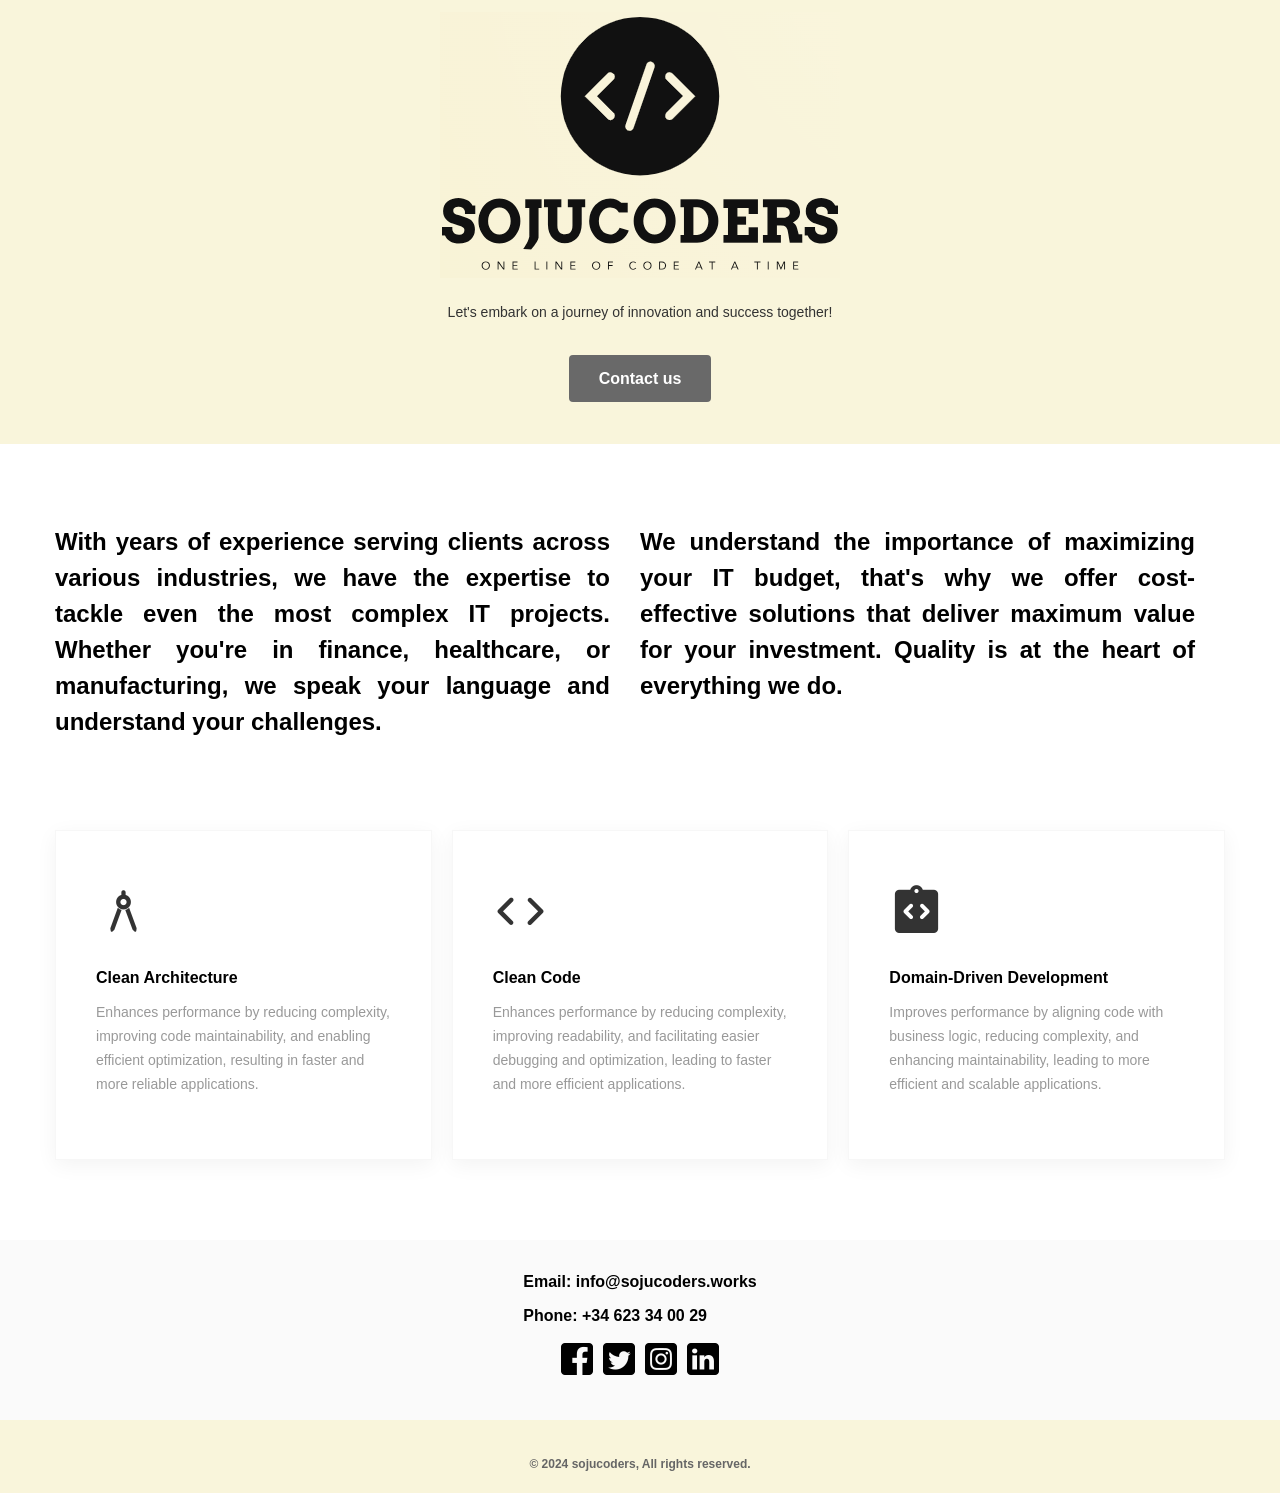
==== commit d9c5d317: "Add files via upload" ====
--- a/new_site/index.html
+++ b/new_site/index.html
@@ -115,6 +115,17 @@
                     <span class="text-span">
                         <p>Email: info@sojucoders.works</p>
                         <p>Phone: +34 623 34 00 29</p>
+                    </span>
+                    <span class="social-span">
+                        <a href="#"><img src="./images/fb.png" alt="Facebook">
+                        </a>
+                        <a href="#"><img src="./images/x.png" alt="X">
+                        </a>
+                        <a href="#"><img src="./images/instagram.png" alt="Instagram">
+                        </a>
+                        <a href="#"><img src="./images/linkedin.png" alt="LinkedIn">
+                        </a>
+                    </span>
                 </h3>
             </div>
         </div>
@@ -124,15 +135,6 @@
             <div class="footer-column cc-footer">
                 <div class="text-footer-credits">© 2024 sojucoders, All rights reserved.</div>
             </div>
-            <!-- <div class="footer-column">
-                <div class="footer-social"><a href="#" class="link-social w-inline-block"><img
-                            src="https://assets-global.website-files.com/5b680680f109cf5a2fd941ab/5b68459df109cf0cf0d97867_icon-facebook.svg"
-                            alt=""></a><a href="#" class="link-social w-inline-block"><img
-                            src="https://assets-global.website-files.com/5b680680f109cf5a2fd941ab/5b684641659acabed7c8b74d_icon-twitter.svg"
-                            alt=""></a><a href="#" class="link-social w-inline-block"><img
-                            src="https://assets-global.website-files.com/5b680680f109cf5a2fd941ab/5b6846535b239d7ba536b158_icon-instagram.svg"
-                            alt=""></a></div>
-            </div> -->
         </div>
     </div>
 </body>
--- a/new_site/css/site.css
+++ b/new_site/css/site.css
@@ -401,7 +401,7 @@
   align-items: center;
   width: 100%;
   max-width: 1170px;
-  height: 90px;
+  height: 120px;
   margin-left: 0;
   margin-right: 0;
   display: flex;
@@ -415,7 +415,7 @@
   align-items: center;
   width: 100%;
   margin-top: -30px;
-  padding: 210px 30px 120px;
+  padding: 210px 30px 50px;
   display: flex;
 }
 
@@ -656,7 +656,7 @@
   background-color: #fafafa;
   justify-content: center;
   align-items: center;
-  padding: 60px 30px;
+  padding: 30px 30px;
   display: flex;
 }
 
@@ -692,28 +692,6 @@
   height: 1px;
 }
 
-._2-row-image.cc-bottom {
-  margin-right: 0;
-}
-
-._2-row-image.cc-row-spacing {
-  margin-right: 100px;
-}
-
-._2-row-text {
-  max-width: 370px;
-  margin-right: 100px;
-}
-
-._2-row-text.cc-bottom {
-  margin-right: 100px;
-}
-
-._2-row-text.cc-bottom.cc-reverse {
-  margin-left: 100px;
-  margin-right: 0;
-}
-
 .row {
   flex: 1;
   display: flex;
@@ -732,47 +710,13 @@
   flex-direction: row-reverse;
 }
 
-._2-row-action-text {
-  text-align: center;
-  flex-flow: row;
-  justify-content: center;
-  align-items: center;
-  margin-top: 110px;
-}
-
-.cta {
-  background-color: #fafafa;
-  justify-content: center;
-  align-items: center;
-  padding: 150px 30px;
-  display: flex;
-}
-
-.cta-line {
-  background-color: var(--medium-sea-green);
-  width: 30px;
-  height: 2px;
-  margin-left: 20px;
-}
-
-.cta-line.cc-header {
-  background-color: #fff;
-}
-
-.cta-column {
-  flex-wrap: wrap;
-  justify-content: flex-end;
-  align-items: center;
-  width: 50%;
-  display: flex;
-}
-
-.cta-left-top {
-  flex: 1;
-  justify-content: flex-start;
-  align-items: center;
-  margin-bottom: 15px;
-  display: flex;
+.social-span{
+  display: flex;
+  justify-content: center;
+}
+
+.social-span a{
+  padding: 5px;
 }
 
 .footer {
@@ -923,6 +867,10 @@
     height: auto;
   }
 
+  .features .container .words {
+    display: block;
+  }
+
   .collection-list {
     align-items: stretch;
     margin-left: -5px;
@@ -988,6 +936,10 @@
 
   .feature-item-container {
     height: auto;
+  }
+
+  .features .container .words {
+    display: block;
   }
 
   .collection-list {
@@ -1028,6 +980,10 @@
     line-height: 30px;
   }
 
+  .features .container .words {
+    display: block;
+  }
+
   .footer-column {
     flex-wrap: wrap;
   }
